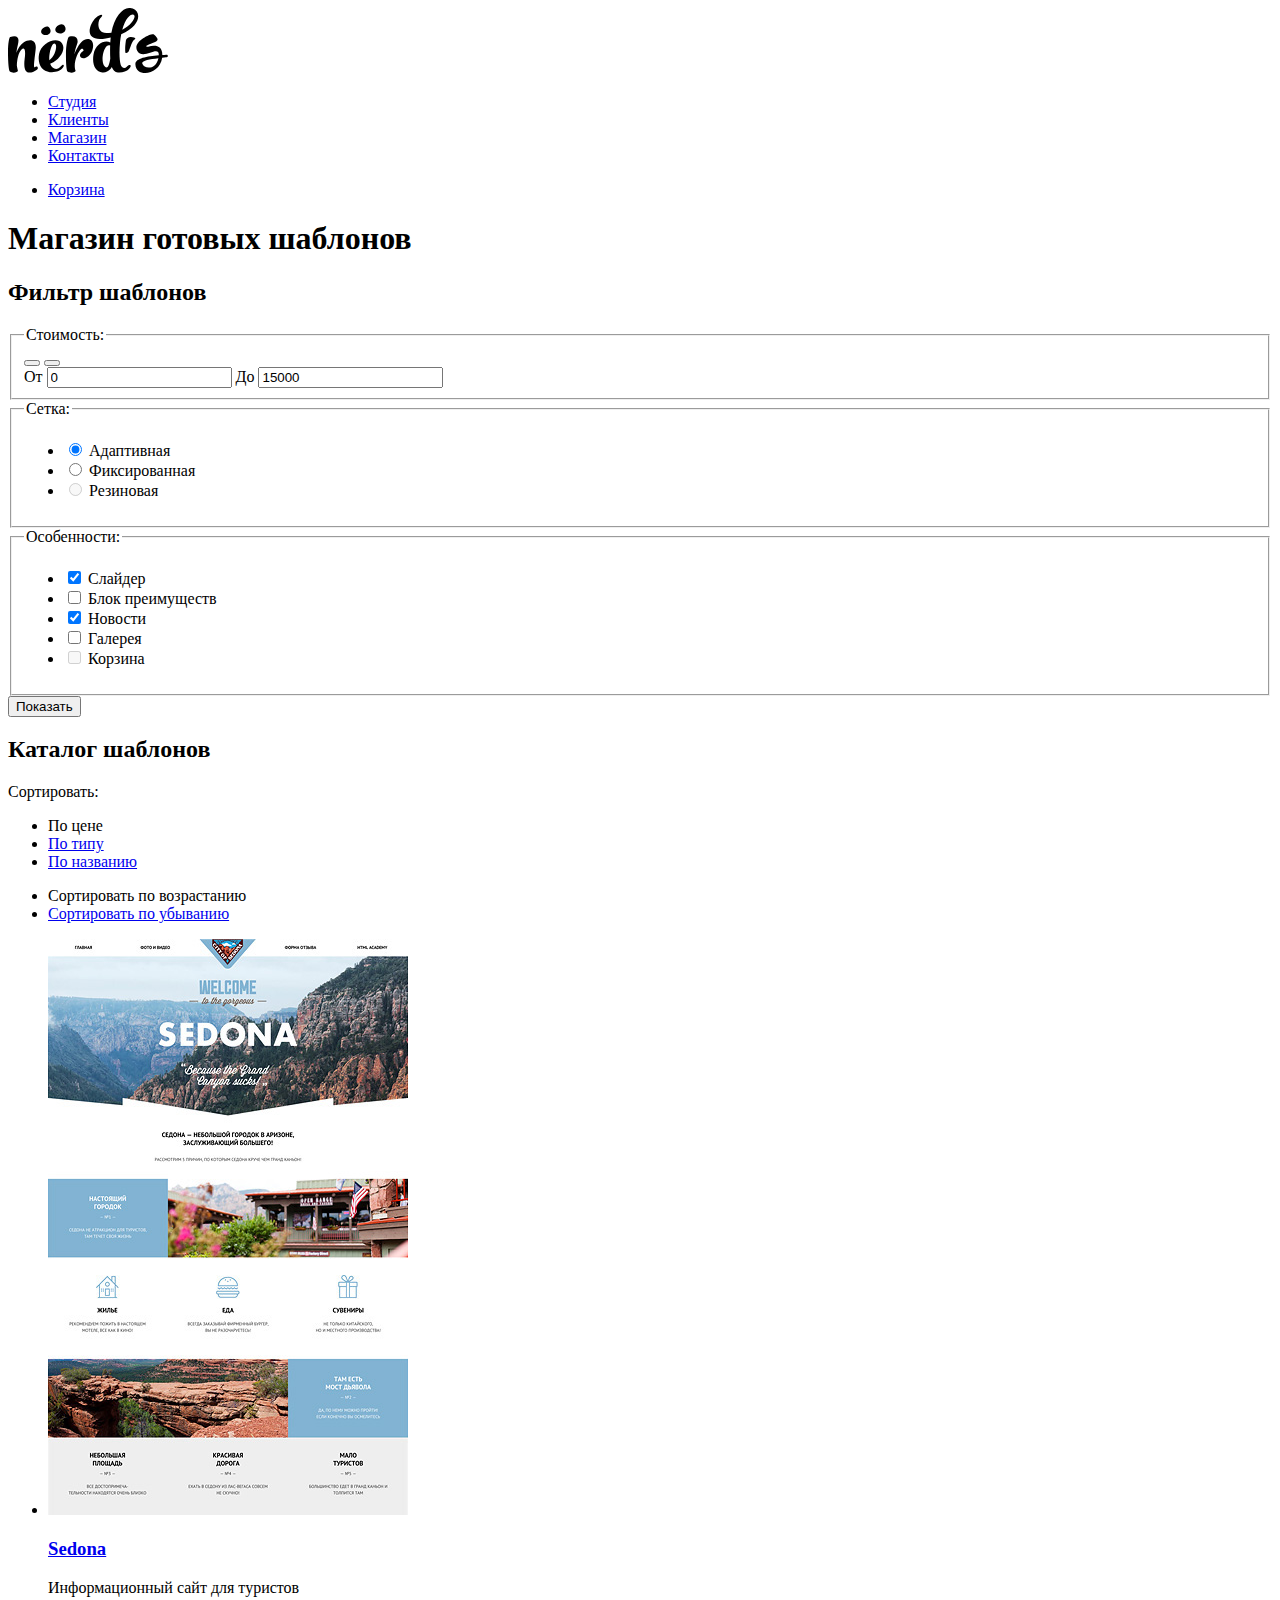
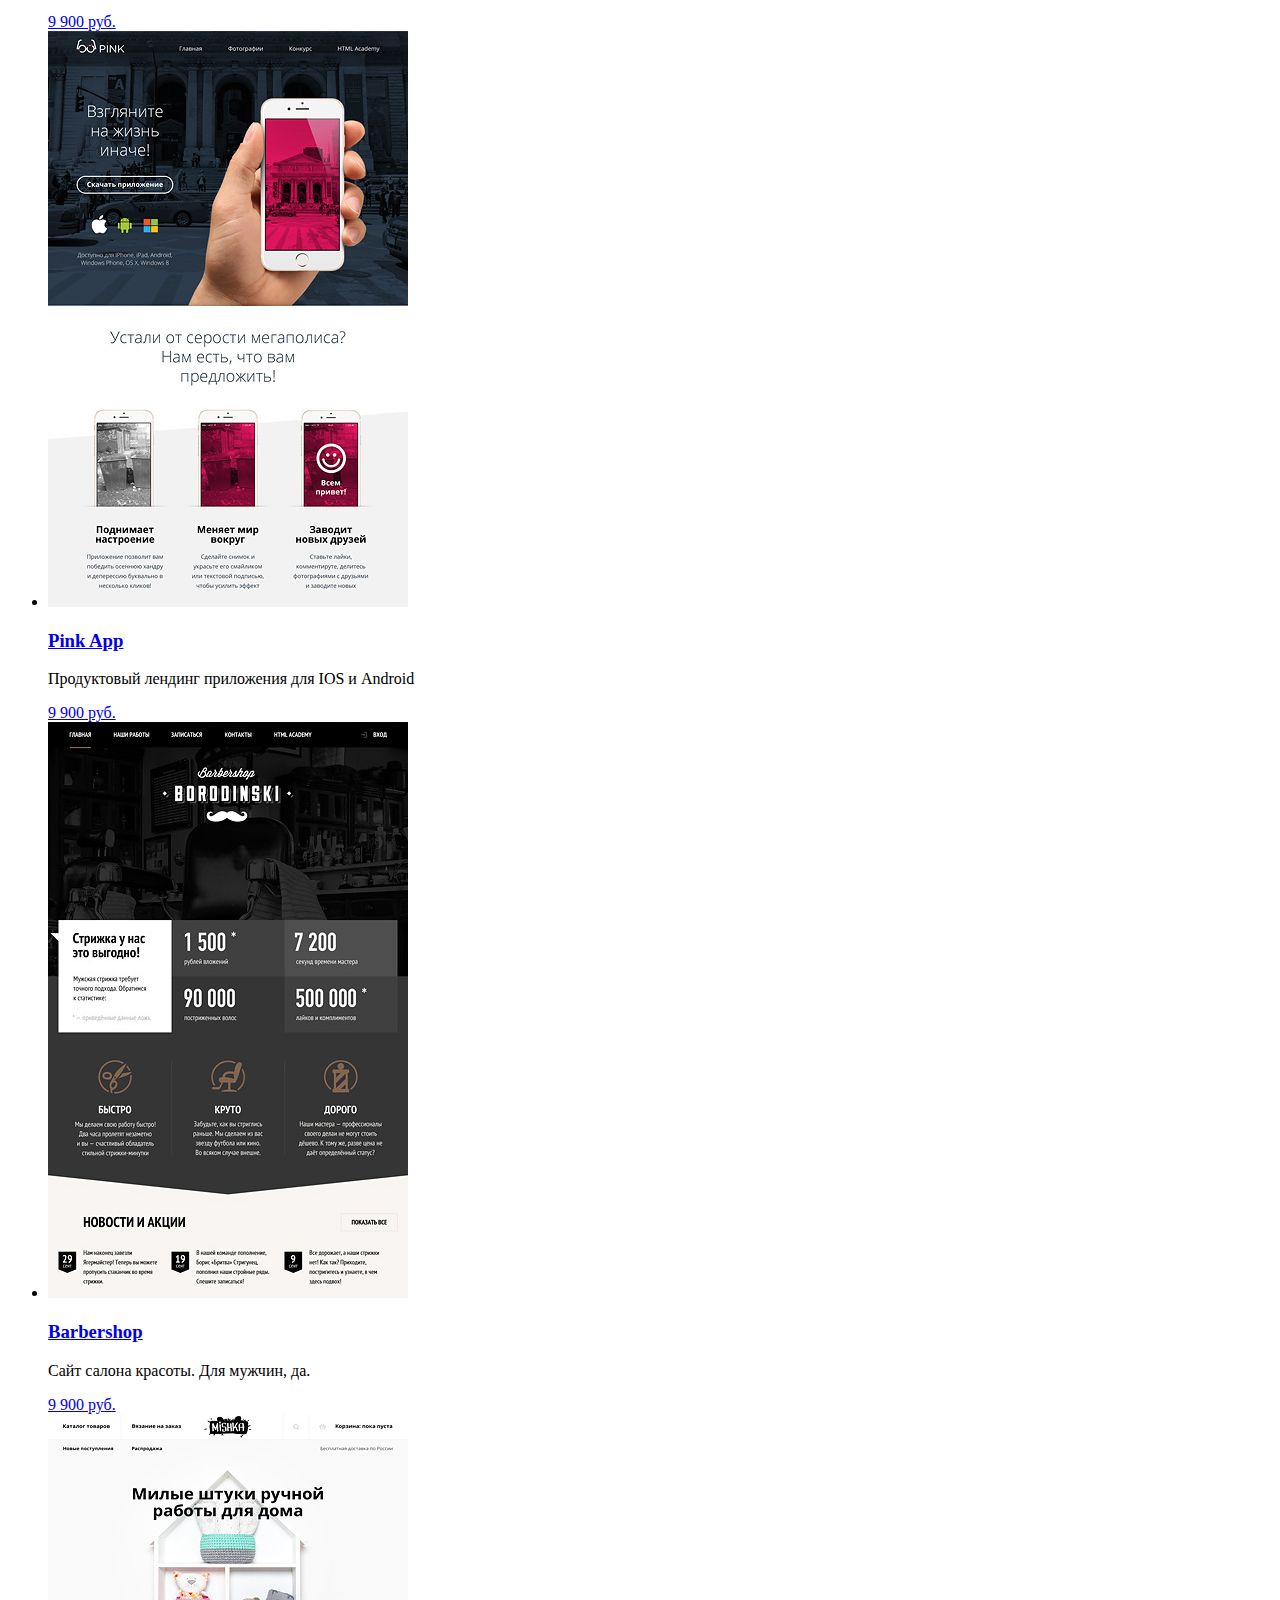
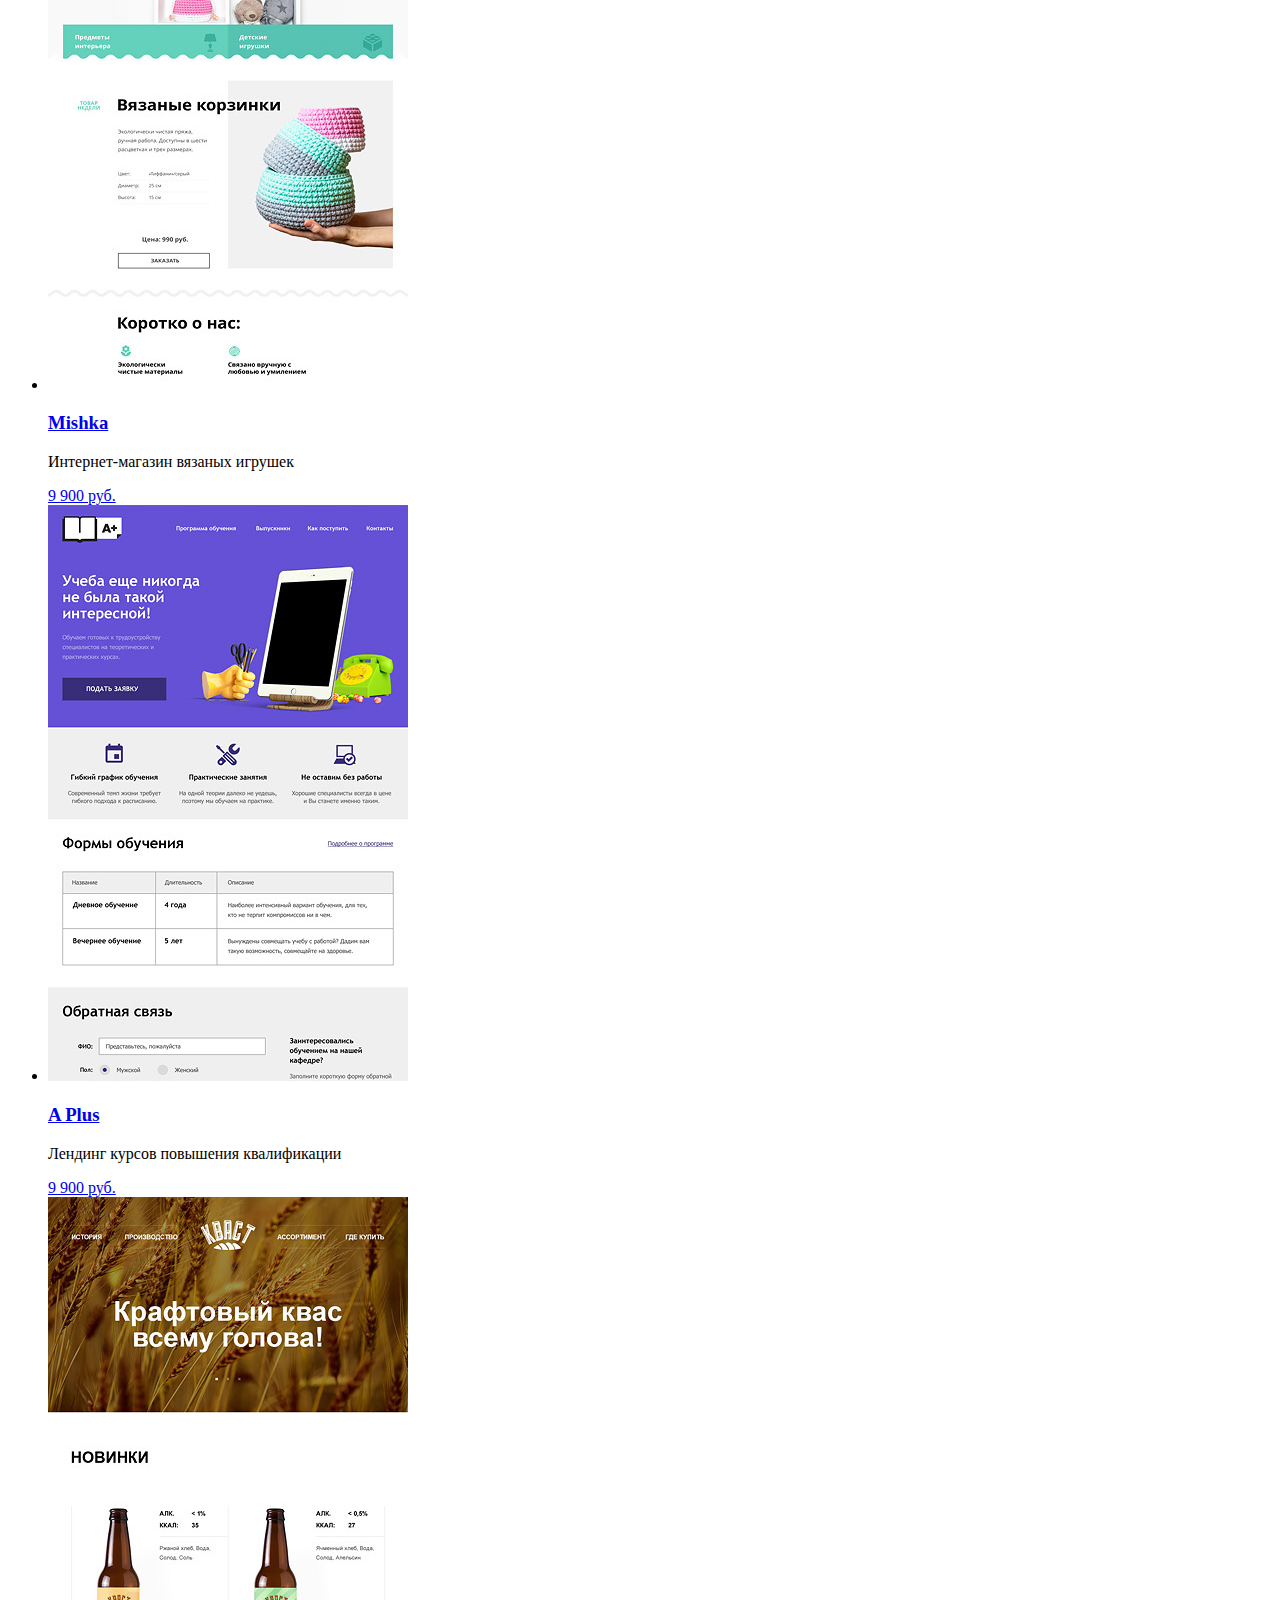
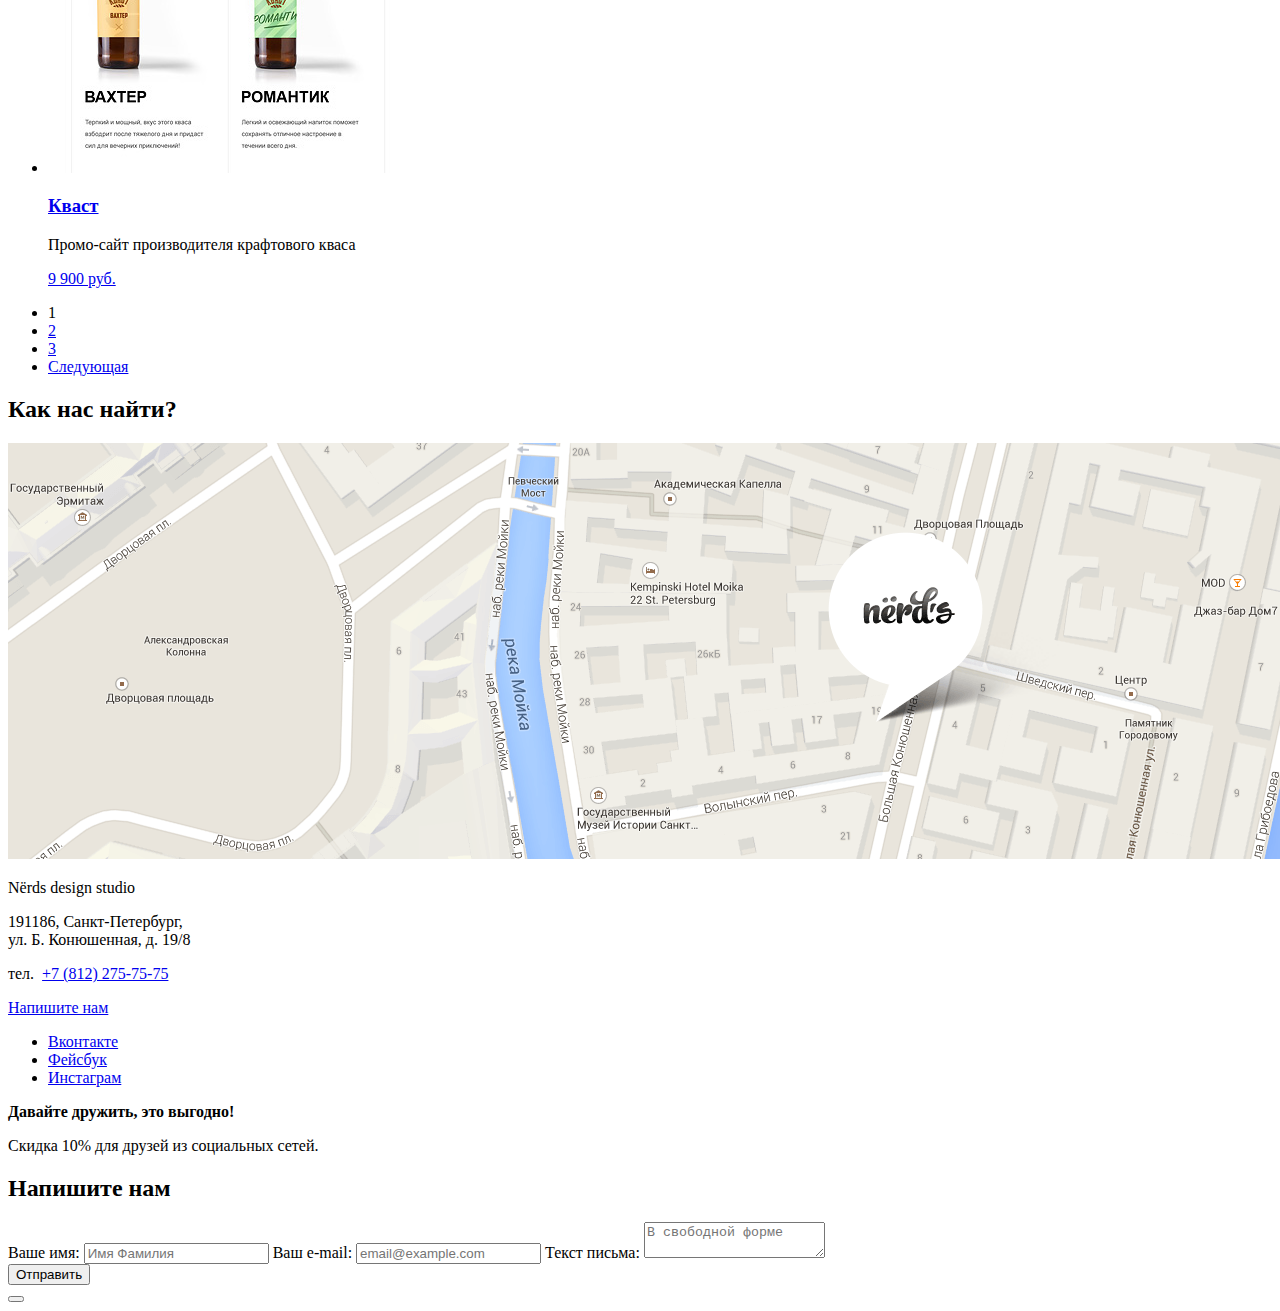
==== catalog.html @ 2a85fe47 "Готова разметка двух страниц дизайн-студии Нёрдс, главной страницы и страницы каталога" ====
<!DOCTYPE html>
<html lang="ru">
<head>
	<meta charset="UTF-8">
	<meta name="viewport" content="width=device-width, initial-scale=1.0">
	<title>Дизайн-студия «Нёрдс»: Каталог шаблонов</title>
	<link href="https://fonts.googleapis.com/css2?family=Roboto:wght@400;500;700&display=swap" rel="stylesheet">
</head>
<body>
	<header class="main-header">
		<nav class="main-navigation">
			<a class="main-header-logo" href="index.html">
				<img src="img/nerds-logo.svg" width="160" height="65" alt="Логотип дизайн-студии «Нёрдс»">
			</a>
			<ul class="site-navigation">
				<li><a href="blank.html">Студия</a></li>
				<li><a href="blank.html">Клиенты</a></li>
				<li><a class="link-current" href="catalog.html">Магазин</a></li>
				<li><a href="blank.html">Контакты</a></li>
			</ul>
			<ul class="user-navigation">
				<li><a href="blank.html">Корзина</a></li>
			</ul>
		</nav>
	</header>
    <main>
        <h1>Магазин готовых шаблонов</h1>

        <section class="filters">
            <h2 class="visually-hidden">Фильтр шаблонов</h2>
            <form class="filter-form" action="https://echo.htmlacademy.ru" method="GET">
                <fieldset>
                    <legend>Стоимость:</legend>

                    <div class="price-filter">
                        <div class="filter-range">
                            <div class="filter-range-scale">
                                <div class="filter-range-bar" style="width: 64%;"></div>
                                <button class="range-handle range-handle-min" type="button" aria-label="минимум" style="left: 0;"></button>
                                <button class="range-handle range-handle-max" type="button" aria-label="максимум" style="left: 64%;"></button>
                            </div>
                        </div>

                        <div class="price-filter-interval">
                            <label class="price-filter-label">От
                                <input class="price-filter-input" type="text" name="min-price" value="0">
                            </label>
                            <label class="price-filter-label">До
                                <input class="price-filter-input" type="text" name="max-price" value="15000">
                            </label>
                        </div>
                    </div>
                </fieldset>

                <fieldset>
                    <legend>Сетка:</legend>
                    <ul>
                        <li class="filter-option">
                            <input class="visually-hidden filter-input filter-input-radio" type="radio" name="grid" value="adaptive" id="filter-adaptive" checked>
                            <label for="filter-adaptive">Адаптивная</label>
                        </li>
                        <li class="filter-option">
                            <input class="visually-hidden filter-input filter-input-radio" type="radio" name="grid" value="fixed" id="filter-fixed">
                            <label for="filter-fixed">Фиксированная</label>
                        </li>
                        <li class="filter-option">
                            <input class="visually-hidden filter-input filter-input-radio" type="radio" name="grid" value="fluid" id="filter-fluid" disabled>
                            <label for="filter-fluid">Резиновая</label>
                        </li>
                    </ul>
                </fieldset>

                <fieldset>
                    <legend>Особенности:</legend>
                    <ul>
                        <li class="filter-option">
                            <input class="visually-hidden filter-input filter-input-checkbox" type="checkbox" name="slider" id="filter-slider" checked>
                            <label for="filter-slider">Слайдер</label>  
                        </li>
                        <li class="filter-option">
                            <input class="visually-hidden filter-input filter-input-checkbox" type="checkbox" name="block-of-advantages" id="filter-block-of-advantages">
                            <label for="filter-block-of-advantages">Блок преимуществ</label>  
                        </li>
                        <li class="filter-option">
                            <input class="visually-hidden filter-input filter-input-checkbox" type="checkbox" name="news" id="filter-news" checked>
                            <label for="filter-news">Новости</label>  
                        </li>
                        <li class="filter-option">
                            <input class="visually-hidden filter-input filter-input-checkbox" type="checkbox" name="gallery" id="filter-gallery">
                            <label for="filter-gallery">Галерея</label>  
                        </li>
                        <li class="filter-option">
                            <input class="visually-hidden filter-input filter-input-checkbox" type="checkbox" name="cart" id="filter-cart" disabled>
                            <label for="filter-cart">Корзина</label>  
                        </li>
                    </ul>
                </fieldset>

                <button class="button filter-button" type="submit">Показать</button>
            </form>
        </section>
        <section class="catalog">
            <h2 class="visually-hidden">Каталог шаблонов</h2>

            <div class="catalog-header">
                <p class="catalog-title">Сортировать:</p>
                <ul class="sort-type-list">
                    <li class="sort-type-item">
                        <a class="sort-type-link sort-type-current">По цене</a>
                    </li>
                    <li class="sort-type-item">
                        <a class="sort-type-link" href="blank.html">По типу</a>
                    </li>
                    <li class="sort-type-item">
                        <a class="sort-type-link" href="blank.html">По названию</a>
                    </li>
                </ul>

                <ul class="sort-direction">
                    <li class="sort-direction-item">
                        <a class="sort-direction-link sort-direction-current">
                            <span class="visually-hidden">Сортировать по возрастанию</span>
                        </a>
                    </li>
                    <li class="sort-direction-item">
                        <a class="sort-direction-link" href="blank.html">
                            <span class="visually-hidden">Сортировать по убыванию</span>
                        </a>
                    </li>
                </ul>
            </div>

            <ul class="catalog-list">
                <li class="catalog-item">
                    <img src="img/img-sedona.jpg" width="360" height="576" alt="Sedona">
                    <div class="catalog-item-description">
                        <h3>
                            <a href="blank.html">Sedona</a>
                        </h3>
                        <p>Информационный сайт для туристов</p>
                        <a class="button catalog-item-button" href="blank.html">9 900 руб.</a>
                    </div>
                </li>
                <li class="catalog-item">
                    <img src="img/img-pink.jpg" width="360" height="576" alt="Pink App">
                    <div class="catalog-item-description">
                        <h3>
                            <a href="blank.html">Pink App</a>
                        </h3>
                        <p>Продуктовый лендинг приложения для IOS и Android</p>
                        <a class="button catalog-item-button" href="blank.html">9 900 руб.</a>
                    </div>
                </li>
                <li class="catalog-item">
                    <img src="img/img-barbershop.jpg" width="360" height="576" alt="Barbershop">
                    <div class="catalog-item-description">
                        <h3>
                            <a href="blank.html">Barbershop</a>
                        </h3>
                        <p>Сайт салона красоты. Для мужчин, да.</p>
                        <a class="button catalog-item-button" href="blank.html">9 900 руб.</a>
                    </div>
                </li>
                <li class="catalog-item">
                    <img src="img/img-mishka.jpg" width="360" height="576" alt="Mishka">
                    <div class="catalog-item-description">
                        <h3>
                            <a href="blank.html">Mishka</a>
                        </h3>
                        <p>Интернет-магазин вязаных игрушек</p>
                        <a class="button catalog-item-button" href="blank.html">9 900 руб.</a>
                    </div>
                </li>
                <li class="catalog-item">
                    <img src="img/img-aplus.jpg" width="360" height="576" alt="A Plus">
                    <div class="catalog-item-description">
                        <h3>
                            <a href="blank.html">A Plus</a>
                        </h3>
                        <p>Лендинг курсов повышения квалификации</p>
                        <a class="button catalog-item-button" href="blank.html">9 900 руб.</a>
                    </div>
                </li>
                <li class="catalog-item">
                    <img src="img/img-kvast.jpg" width="360" height="576" alt="Кваст">
                    <div class="catalog-item-description">
                        <h3>
                            <a href="blank.html">Кваст</a>
                        </h3>
                        <p>Промо-сайт производителя крафтового кваса</p>
                        <a class="button catalog-item-button" href="blank.html">9 900 руб.</a>
                    </div>
                </li>
            </ul>

            <ul class="pagination-list">
                <li class="pagination-item pagination-item-current"><a>1</a></li>
                <li class="pagination-item"><a href="blank.html">2</a></li>
                <li class="pagination-item"><a href="blank.html">3</a></li>
                <li class="pagination-item"><a href="blank.html">Следующая</a></li>
            </ul>
        </section>
    </main>
    <footer>
		<section class="map">
			<h2 class="visually-hidden">Как нас найти?</h2>
			<img src="img/bg-map.png" width="1440" height="416" alt="191186, г. Санкт-Петербург, ул. Большая Конюшенная, д. 19/8">
		</section>
		<section class="contacts">
			<p class="contacts-title">Nёrds design studio</p>
			<p class="contacts-text">191186, Санкт-Петербург,<br>ул. Б. Конюшенная, д. 19/8</p>
			<p class="contacts-text">тел.&nbsp;
				<a class="contacts-link" href="tel:+78122757575">+7 (812) 275-75-75</a>
			</p>

			<a class="contacts-button button" href="feedback.html">Напишите нам</a>
		</section>
		<div class="content-wrapper">
			<div class="social-links">
				<ul class="social-list">
					<li><a class="social-button" href="https://vk.com">Вконтакте</a></li>
					<li><a class="social-button" href="https://www.facebook.com">Фейсбук</a></li>
					<li><a class="social-button" href="https://www.instagram.com">Инстаграм</a></li>
				</ul>
			</div>
			<div class="social-offer">
				<b>Давайте дружить, это выгодно!</b>
				<p>Скидка 10% для друзей из социальных сетей.</p>
			</div>
		</div>
	</footer>

	<section class="modal modal-form">
		<h2>Напишите нам</h2>

		<form class="form-feedback" action="https://echo.htmlacademy.ru" method="POST">
			<div class="content-wrapper">
				<label class="feedback-user-label">
					Ваше имя:
					<input class="feedback-user-input" type="text" placeholder="Имя Фамилия" required>
				</label>

				<label class="feedback-email-label">
					Ваш e-mail:
					<input class="feedback-email-input" type="email" name="email" placeholder="email@example.com" required>
				</label>

				<label class="feedback-text-label">
					Текст письма:
					<textarea class="feedback-text-input" name="feedback-text" placeholder="В свободной форме"></textarea>
				</label>
			</div>

			<button class="button feedback-button" type="submit">Отправить</button>
		</form>

		<button class="modal-close" type="button" aria-label="Закрыть"></button>

	</section>
</body>
</html>
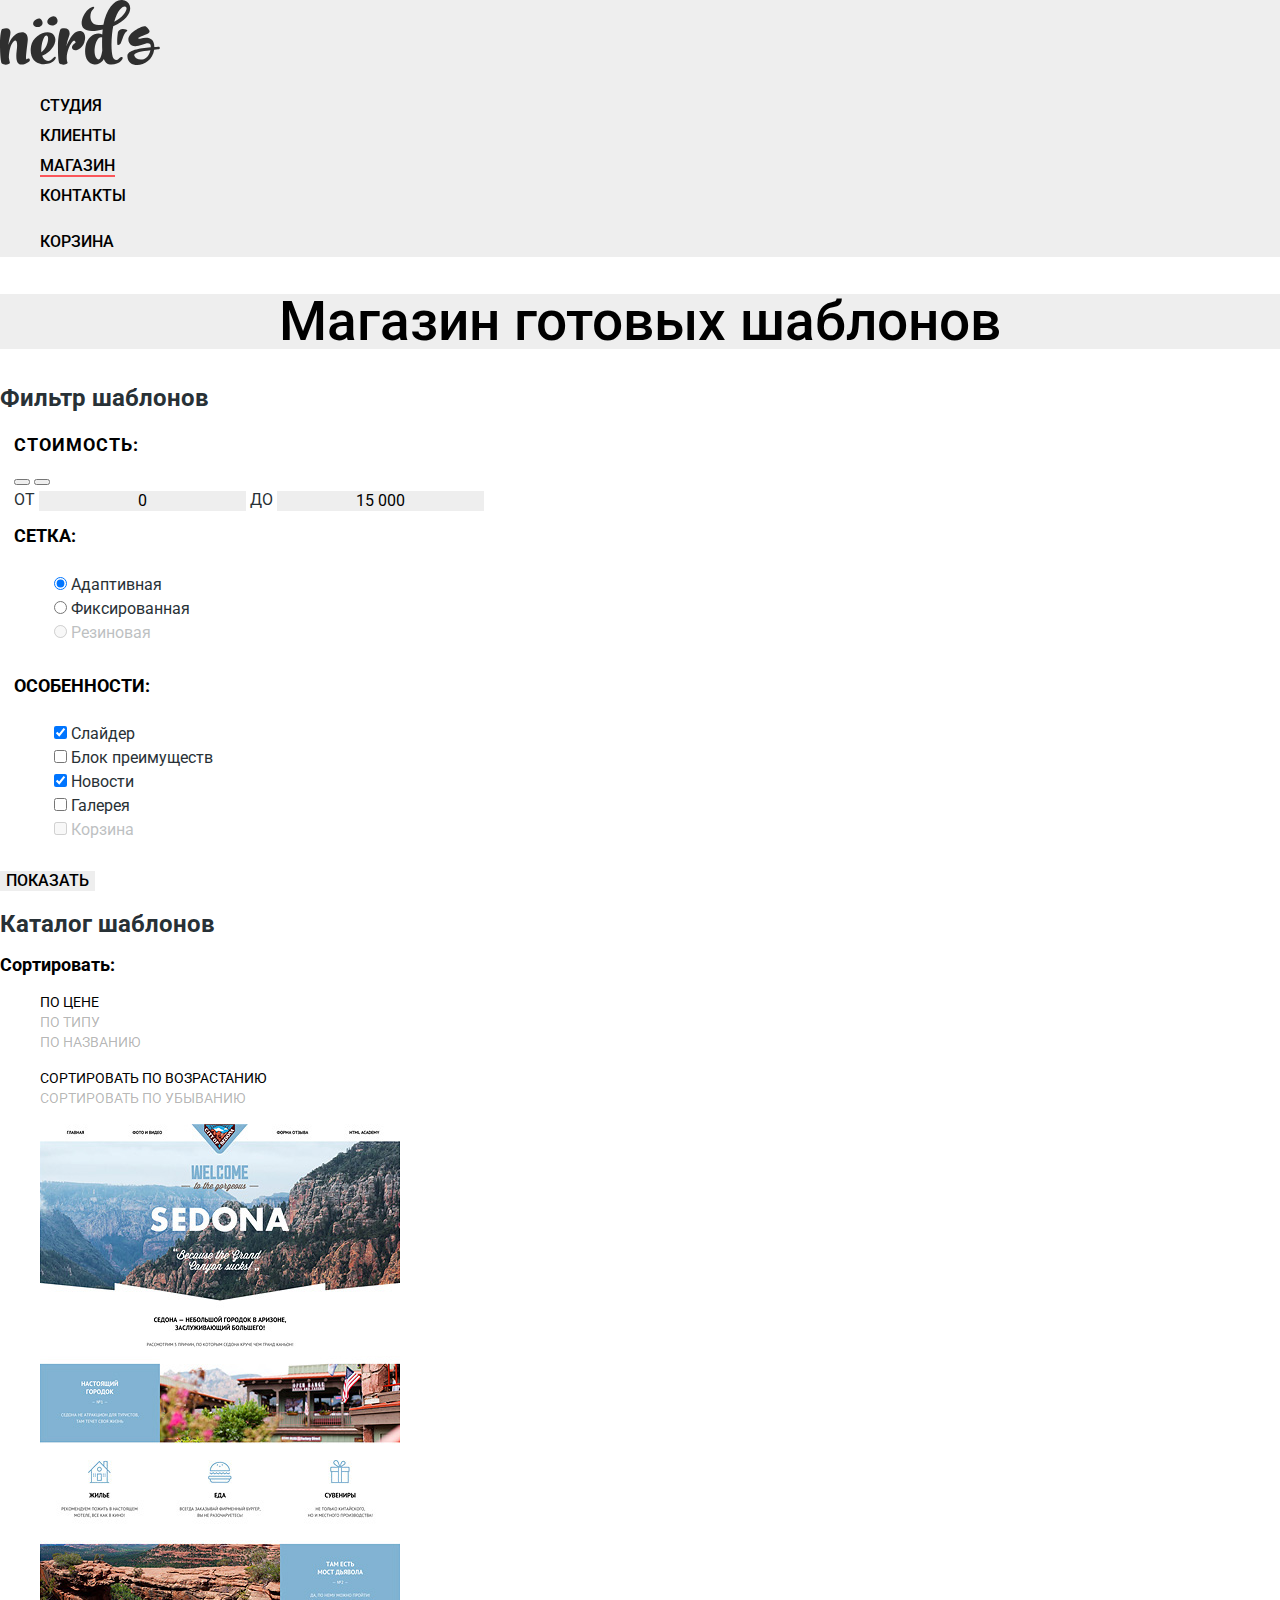
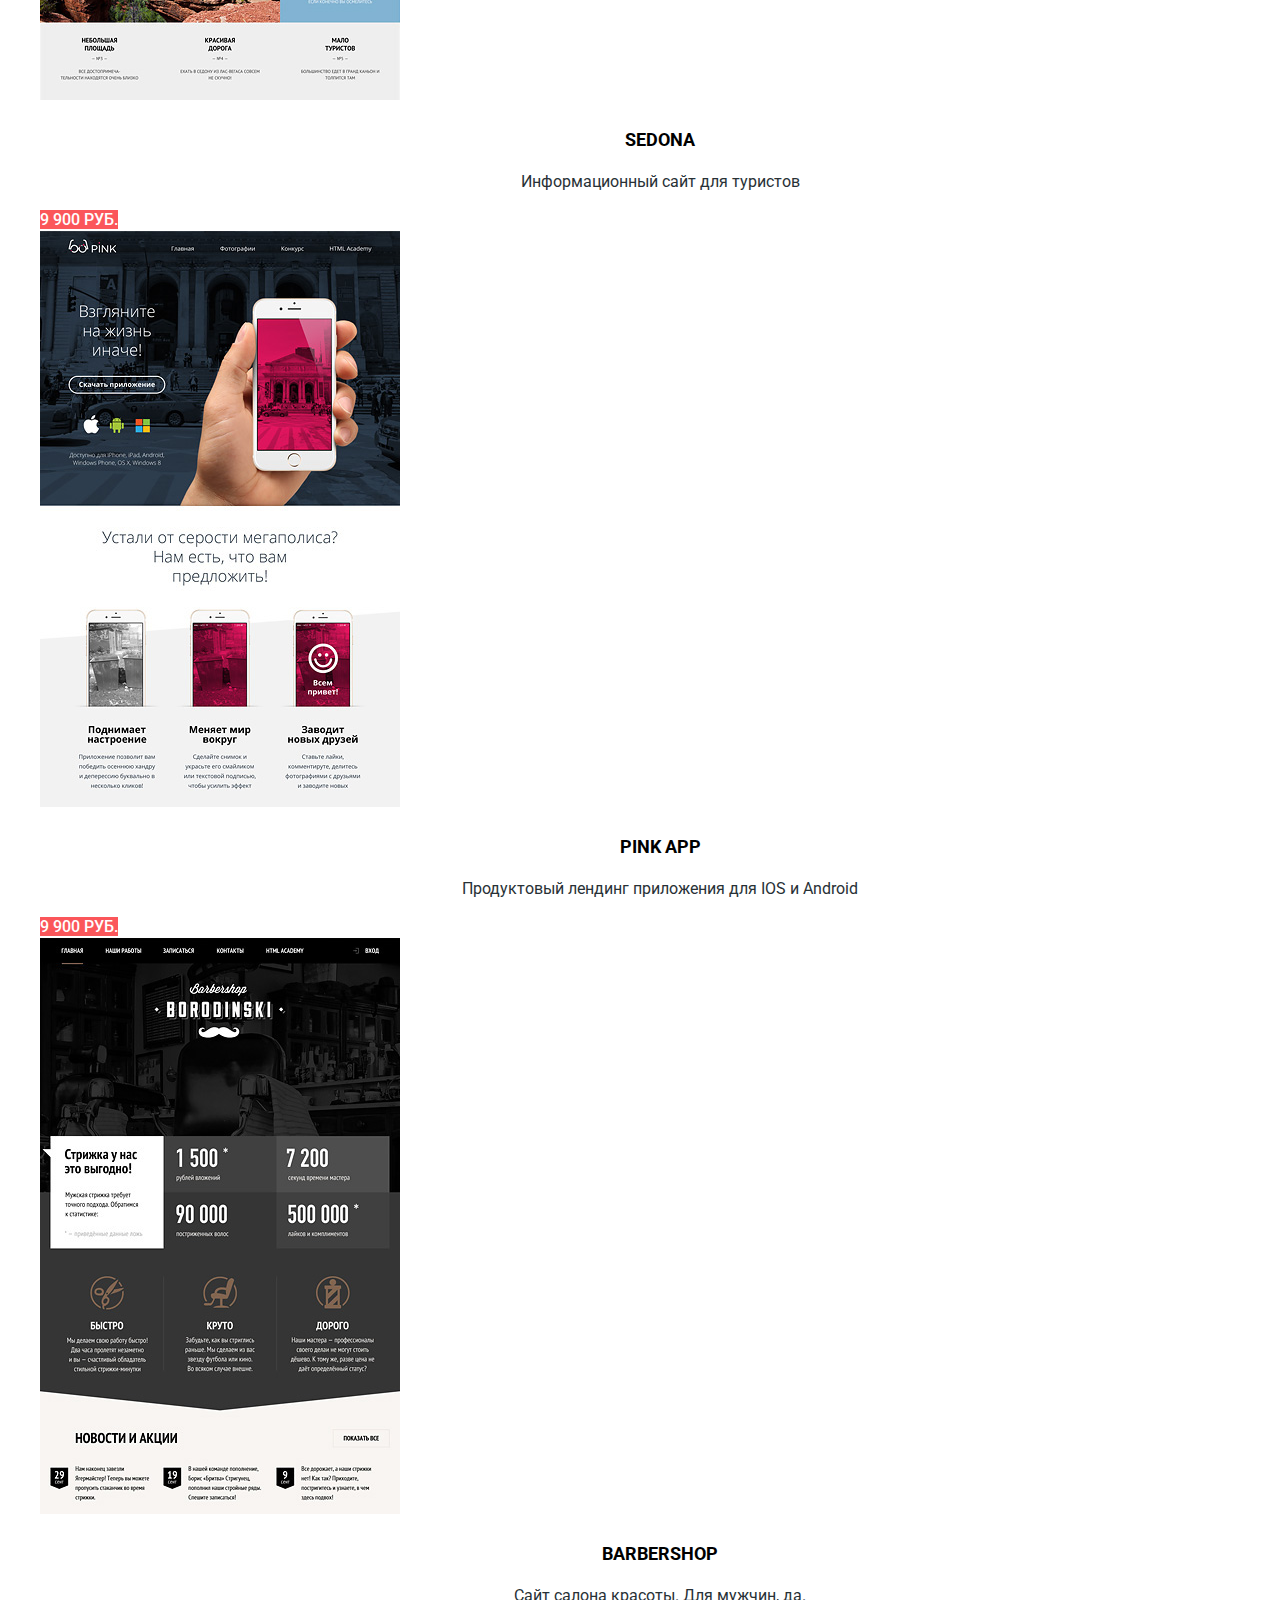
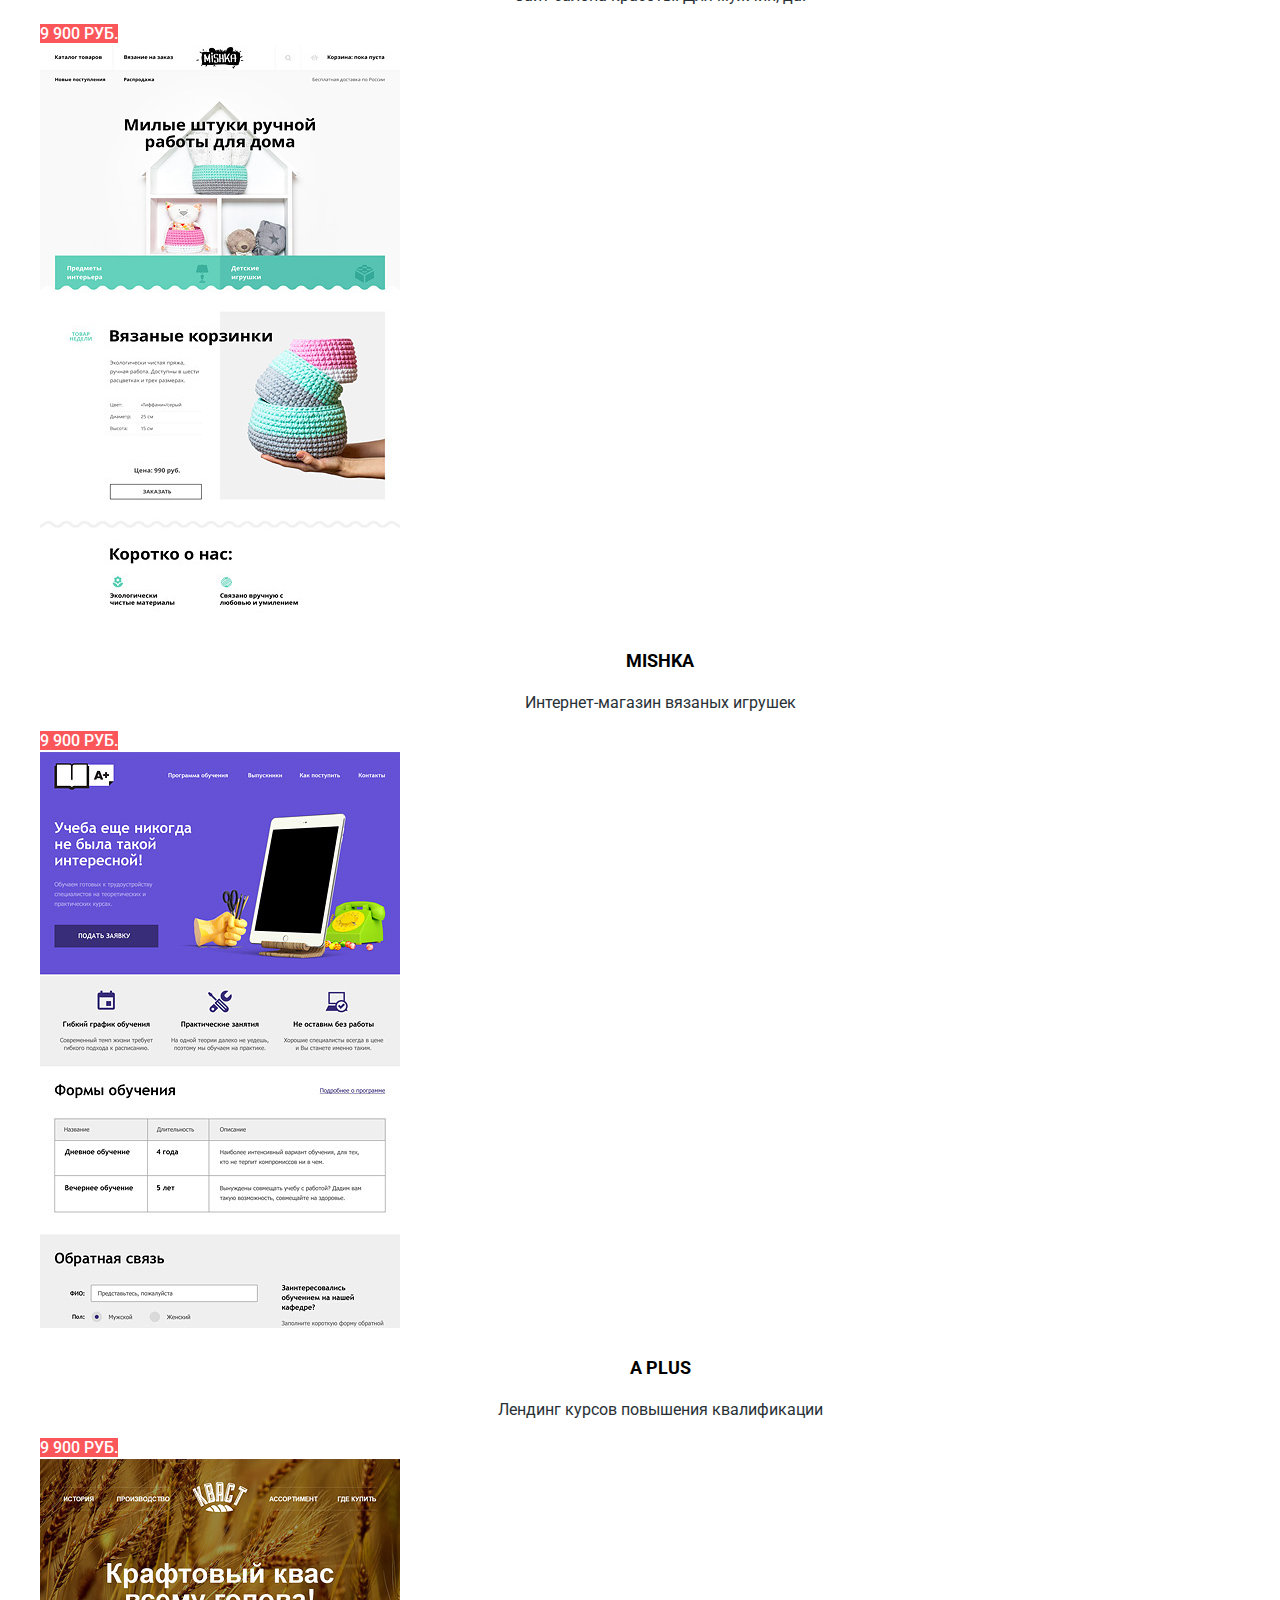
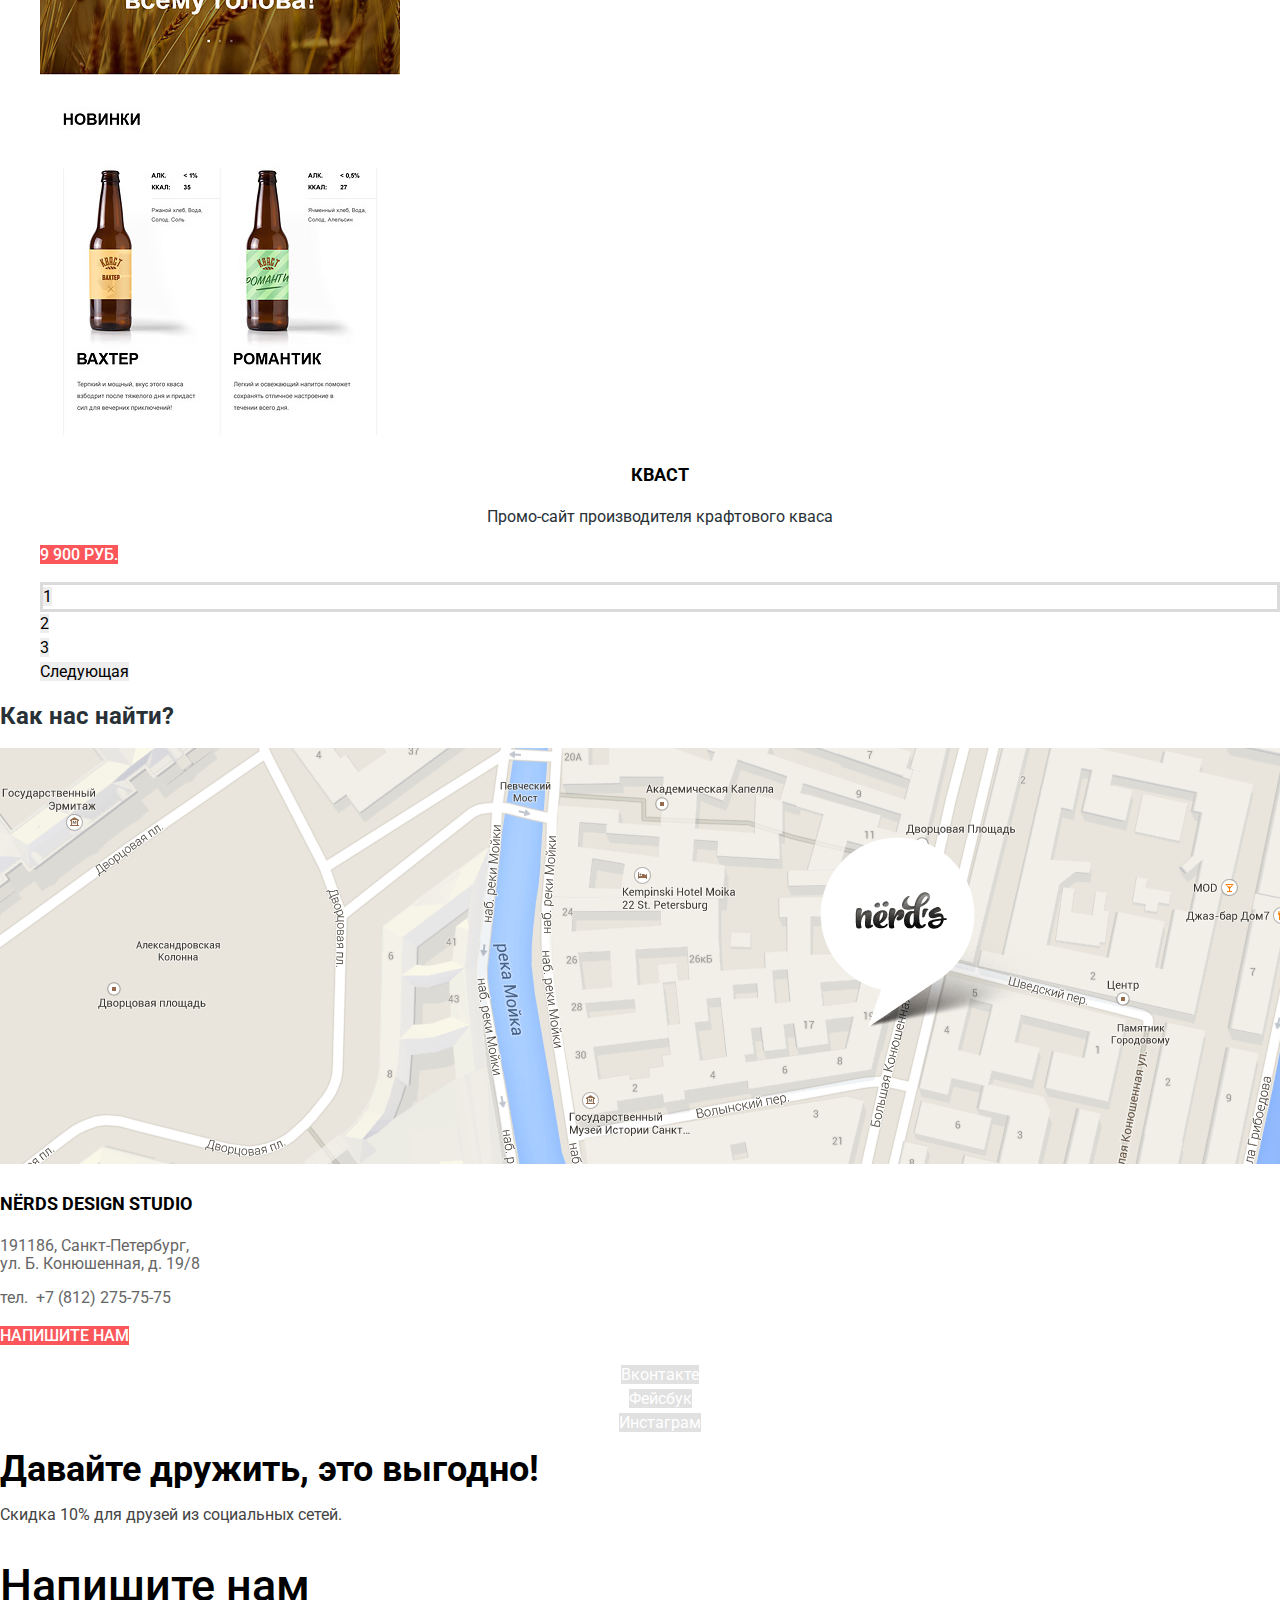
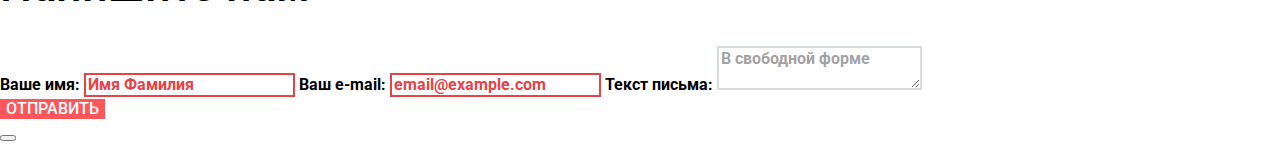
==== commit afc4ad9a: "Сделана базовая стилизация index.html и catalog.html" ====
--- a/catalog.html
+++ b/catalog.html
@@ -5,6 +5,8 @@
 	<meta name="viewport" content="width=device-width, initial-scale=1.0">
 	<title>Дизайн-студия «Нёрдс»: Каталог шаблонов</title>
 	<link href="https://fonts.googleapis.com/css2?family=Roboto:wght@400;500;700&display=swap" rel="stylesheet">
+    <link rel="stylesheet" href="normalize.css">
+    <link rel="stylesheet" href="style.css">
 </head>
 <body>
 	<header class="main-header">
@@ -24,13 +26,13 @@
 		</nav>
 	</header>
     <main>
-        <h1>Магазин готовых шаблонов</h1>
-
+        <h1 class="page-title">Магазин готовых шаблонов</h1>
+        
         <section class="filters">
             <h2 class="visually-hidden">Фильтр шаблонов</h2>
             <form class="filter-form" action="https://echo.htmlacademy.ru" method="GET">
                 <fieldset>
-                    <legend>Стоимость:</legend>
+                    <legend class="price-legend">Стоимость:</legend>
 
                     <div class="price-filter">
                         <div class="filter-range">
@@ -46,7 +48,7 @@
                                 <input class="price-filter-input" type="text" name="min-price" value="0">
                             </label>
                             <label class="price-filter-label">До
-                                <input class="price-filter-input" type="text" name="max-price" value="15000">
+                                <input class="price-filter-input" type="text" name="max-price" value="15 000">
                             </label>
                         </div>
                     </div>
@@ -116,7 +118,7 @@
                     </li>
                 </ul>
 
-                <ul class="sort-direction">
+                <ul class="sort-direction-list">
                     <li class="sort-direction-item">
                         <a class="sort-direction-link sort-direction-current">
                             <span class="visually-hidden">Сортировать по возрастанию</span>
@@ -135,7 +137,7 @@
                     <img src="img/img-sedona.jpg" width="360" height="576" alt="Sedona">
                     <div class="catalog-item-description">
                         <h3>
-                            <a href="blank.html">Sedona</a>
+                            <a class="catalog-item-title" href="blank.html">Sedona</a>
                         </h3>
                         <p>Информационный сайт для туристов</p>
                         <a class="button catalog-item-button" href="blank.html">9 900 руб.</a>
@@ -145,7 +147,7 @@
                     <img src="img/img-pink.jpg" width="360" height="576" alt="Pink App">
                     <div class="catalog-item-description">
                         <h3>
-                            <a href="blank.html">Pink App</a>
+                            <a class="catalog-item-title" href="blank.html">Pink App</a>
                         </h3>
                         <p>Продуктовый лендинг приложения для IOS и Android</p>
                         <a class="button catalog-item-button" href="blank.html">9 900 руб.</a>
@@ -155,7 +157,7 @@
                     <img src="img/img-barbershop.jpg" width="360" height="576" alt="Barbershop">
                     <div class="catalog-item-description">
                         <h3>
-                            <a href="blank.html">Barbershop</a>
+                            <a class="catalog-item-title" href="blank.html">Barbershop</a>
                         </h3>
                         <p>Сайт салона красоты. Для мужчин, да.</p>
                         <a class="button catalog-item-button" href="blank.html">9 900 руб.</a>
@@ -165,7 +167,7 @@
                     <img src="img/img-mishka.jpg" width="360" height="576" alt="Mishka">
                     <div class="catalog-item-description">
                         <h3>
-                            <a href="blank.html">Mishka</a>
+                            <a class="catalog-item-title" href="blank.html">Mishka</a>
                         </h3>
                         <p>Интернет-магазин вязаных игрушек</p>
                         <a class="button catalog-item-button" href="blank.html">9 900 руб.</a>
@@ -175,7 +177,7 @@
                     <img src="img/img-aplus.jpg" width="360" height="576" alt="A Plus">
                     <div class="catalog-item-description">
                         <h3>
-                            <a href="blank.html">A Plus</a>
+                            <a class="catalog-item-title" href="blank.html">A Plus</a>
                         </h3>
                         <p>Лендинг курсов повышения квалификации</p>
                         <a class="button catalog-item-button" href="blank.html">9 900 руб.</a>
@@ -185,7 +187,7 @@
                     <img src="img/img-kvast.jpg" width="360" height="576" alt="Кваст">
                     <div class="catalog-item-description">
                         <h3>
-                            <a href="blank.html">Кваст</a>
+                            <a class="catalog-item-title" href="blank.html">Кваст</a>
                         </h3>
                         <p>Промо-сайт производителя крафтового кваса</p>
                         <a class="button catalog-item-button" href="blank.html">9 900 руб.</a>
--- a/style.css
+++ b/style.css
@@ -0,0 +1,447 @@
+body {
+    margin: 0;
+    padding: 0;
+
+    font-family: "Roboto", Arial, sans-serif;
+    font-size: 16px;
+    line-height: 24px;
+    color: #283136;
+    font-weight: 400;
+
+    background-color: #ffffff;
+}
+
+a {
+    text-decoration: none;
+}
+
+.main-header-logo:hover,
+.main-header-logo:focus {
+    opacity: 0.8;
+}
+
+.main-header-logo:active {
+    opacity: 0.3;
+}
+
+.main-navigation {
+    line-height: 30px;
+    font-weight: 500;
+    color: #000000;
+    text-transform: uppercase;
+
+    background-color: #eeeeee;
+}
+
+.site-navigation,
+.user-navigation {
+    list-style: none;
+}
+
+.site-navigation a,
+.user-navigation a {
+    color: #000000;
+}
+
+.site-navigation a:hover,
+.site-navigation a:focus,
+.user-navigation a:hover,
+.user-navigation a:focus {
+    color: #fb565a;
+}
+
+.site-navigation a:active,
+.user-navigation a:active {
+    color: #000000;
+    opacity: 0.3;
+}
+
+.slider {
+    background-color: #eeeeee;
+}
+
+.slider-list {
+    list-style: none;
+}
+
+.slide-title {
+    font-size: 55px;
+    line-height: 55px;
+    font-weight: 500;
+    color: #000000;
+}
+
+.button {
+    font: inherit;
+    
+    line-height: 18px;
+    font-weight: 500;
+    color: #ffffff;
+    text-transform: uppercase;
+    text-align: center;
+    vertical-align: middle;
+
+    background-color: #fb565a;
+    border: none;
+}
+
+.button:hover,
+.button:focus {
+    background-color: #e74246
+}
+
+.button:active {
+    color: rgba(255, 255, 255, 0.3);
+
+    background-color: #d7373b;
+}
+
+.button-green {
+    background-color: #00ca74;
+}
+
+.button-green:hover,
+.button-green:focus {
+    background-color: #00bc6c;
+}
+
+.button-green:active {
+    background-color: #00aa62;
+}
+
+.button-yellow {
+    background-color: #efc84a;
+}
+
+.button-yellow:hover,
+.button-yellow:focus {
+    background-color: #eab534;
+}
+
+.button-yellow:active {
+    background-color: #e5a722;
+}
+
+.services-list {
+    list-style: none;
+}
+
+.service-item h3 {
+    font-weight: 24px;
+    line-height: 30px;
+    font-weight: 700;
+    color: #000000;
+    text-transform: uppercase;
+}
+
+.about b {
+    font-size: 45px;
+    line-height: 45px;
+    font-weight: 500;
+    color: #000000;
+}
+
+.about-list-title {
+    color: #000000;
+    font-weight: 700;
+}
+
+.about-item {
+    list-style-type: none;
+}
+
+.company-statistics b {
+    font-weight: 700;
+    text-transform: uppercase;
+    color: #000000;
+}
+
+.indicators-list dd {
+    font-size: 45px;
+    line-height: 45px;
+    font-weight: 700;
+    color: #000000;
+}
+
+.indicators-list sup {
+    font-weight: 500;
+}
+
+.indicators-list dt {
+    line-height: 18px;
+}
+
+.companies-list {
+    list-style: none;
+}
+
+.company-link {
+    opacity: 0.2;
+}
+
+.company-link:hover,
+.company-link:focus {
+    opacity: 1;
+}
+
+.company-link:active {
+    opacity: 0.1;
+}
+
+.contacts-title {
+    font-size: 18px;
+    line-height: 30px;
+    font-weight: bold;
+    color: #000000;
+    text-transform: uppercase;
+}
+
+.contacts-text {
+    line-height: 18px;
+    color: #666666;
+}
+
+.contacts-link {
+    color: #666666;
+}
+
+.social-links {
+    text-align: center;
+}
+
+.social-list {
+    list-style: none;
+}
+
+.social-button {
+    color: #ffffff;
+    background-color: #e1e1e1;
+}
+
+.social-offer b{
+    font-size: 36px;
+    line-height: 36px;
+    color: #000000;
+    font-weight: bold;
+}
+
+.social-offer p {
+    color: #444444;
+    line-height: 22px;
+}
+
+.modal-form h2 {
+    font-size: 45px;
+    line-height: 45px;
+    font-weight: 500;
+    color: #000000;
+}
+
+.form-feedback input,
+.form-feedback textarea {
+    font: inherit;
+    
+    color: rgba(68, 68, 68, 0.5);
+    background-color: transparent;
+    border: 2px solid #d7dcde;
+}
+
+.form-feedback input::placeholder,
+.form-feedback textarea::placeholder {
+    color: rgba(68, 68, 68, 0.5);
+}
+
+.form-feedback input:hover,
+.form-feedback textarea:hover {
+    border-color: #b4b9bb;
+}
+
+.form-feedback input:focus,
+.form-feedback textarea:focus {
+    color: #444444;
+    border-color: #000000;
+}
+
+.form-feedback input:focus::placeholder,
+.form-feedback textarea:focus::placeholder {
+    color: #444444;
+}
+
+.form-feedback input:invalid,
+.form-feedback textarea:invalid {
+    border-color: #e74246;
+    color: #e74246;
+}
+
+.form-feedback input:invalid::placeholder,
+.form-feedback textarea:invalid::placeholder {
+    color: #e74246;
+}
+
+.form-feedback label {
+    line-height: 18px;
+    font-weight: bold;
+    color: #000000;
+}
+
+.site-navigation .link-current {
+    border-bottom: 2px solid #fb565a;
+}
+
+/* Стили для страницы каталога */
+
+.page-title {
+    font-size: 55px;
+    line-height: 55px;
+    font-weight: 500;
+    color: #000000;
+
+    text-align: center;
+    background-color: #eeeeee;
+}
+
+.filters fieldset {
+    border: none;
+}
+
+.filters legend {
+    font-size: 18px;
+    line-height: 30px;
+    font-weight: 700;
+    color: #000000;
+    text-transform: uppercase;
+}
+
+.filters .price-legend {
+    letter-spacing: 1px;
+}
+
+.price-filter-interval {
+    line-height: 22px;
+    text-transform: uppercase;
+}
+
+.price-filter-input {
+    text-align: center;
+    vertical-align: middle;
+
+    border: none;
+    background-color: #eeeeee;
+}
+
+.filters ul {
+    list-style: none;
+}
+
+.filter-input:hover + label,
+.filter-input:focus + label {
+    color: #000000;
+}
+
+.filter-input:disabled + label {
+    color: #283136;
+
+    opacity: 0.3;
+}
+
+.filter-button {
+    color: #000000;
+    background-color: #eeeeee;
+}
+
+.filter-button:hover,
+.filter-button:focus {
+    background-color: #dfdfdf;
+}
+
+.filter-button:active {
+    color: rgba(0, 0, 0, 0.3);
+
+    background-color: #d5d5d5;
+}
+
+.catalog-title {
+    font-size: 18px;
+    line-height: 18px;
+    font-weight: 700;
+    color: #000000;
+}
+
+.sort-type-list,
+.sort-direction-list {
+    list-style: none;
+    line-height: 20px;
+}
+
+.sort-type-link,
+.sort-direction-link {
+    font-size: 14px;
+    line-height: 18px;
+    text-transform: uppercase;
+    color: rgba(0, 0, 0, 0.3);
+}
+
+.sort-type-link:hover,
+.sort-type-link:focus,
+.sort-direction-link:hover,
+.sort-direction-link:focus {
+    color: rgba(0, 0, 0, 0.6);
+}
+
+.sort-type-link:active,
+.sort-direction-link:active,
+.sort-type-current,
+.sort-direction-current{
+    color: #000000;
+}
+
+.catalog-list {
+    list-style: none;
+}
+
+.catalog-item-description h3 {
+    font-size: 18px;
+    line-height: 30px;
+    font-weight: 700;
+    text-transform: uppercase;
+    text-align: center;
+}
+
+.catalog-item-title {
+    color: #000000;
+}
+
+.catalog-item-description p {
+    line-height: 18px;
+    text-align: center;
+}
+
+.catalog-item-button,
+.catalog-item-button:active {
+    color: #ffffff;
+}
+
+.pagination-list {
+    list-style: none;
+}
+
+.pagination-item a {
+    line-height: 18px;
+    color: #000000;
+    
+    background-color: #eeeeee;
+}
+
+.pagination-item a:hover,
+.pagination-item a:focus {
+    background-color: #dfdfdf;
+}
+
+.pagination-item a:active {
+    background-color: #d5d5d5;
+}
+
+.pagination-item-current {
+    background-color: transparent;
+    border: 3px solid #dbdbdb;
+}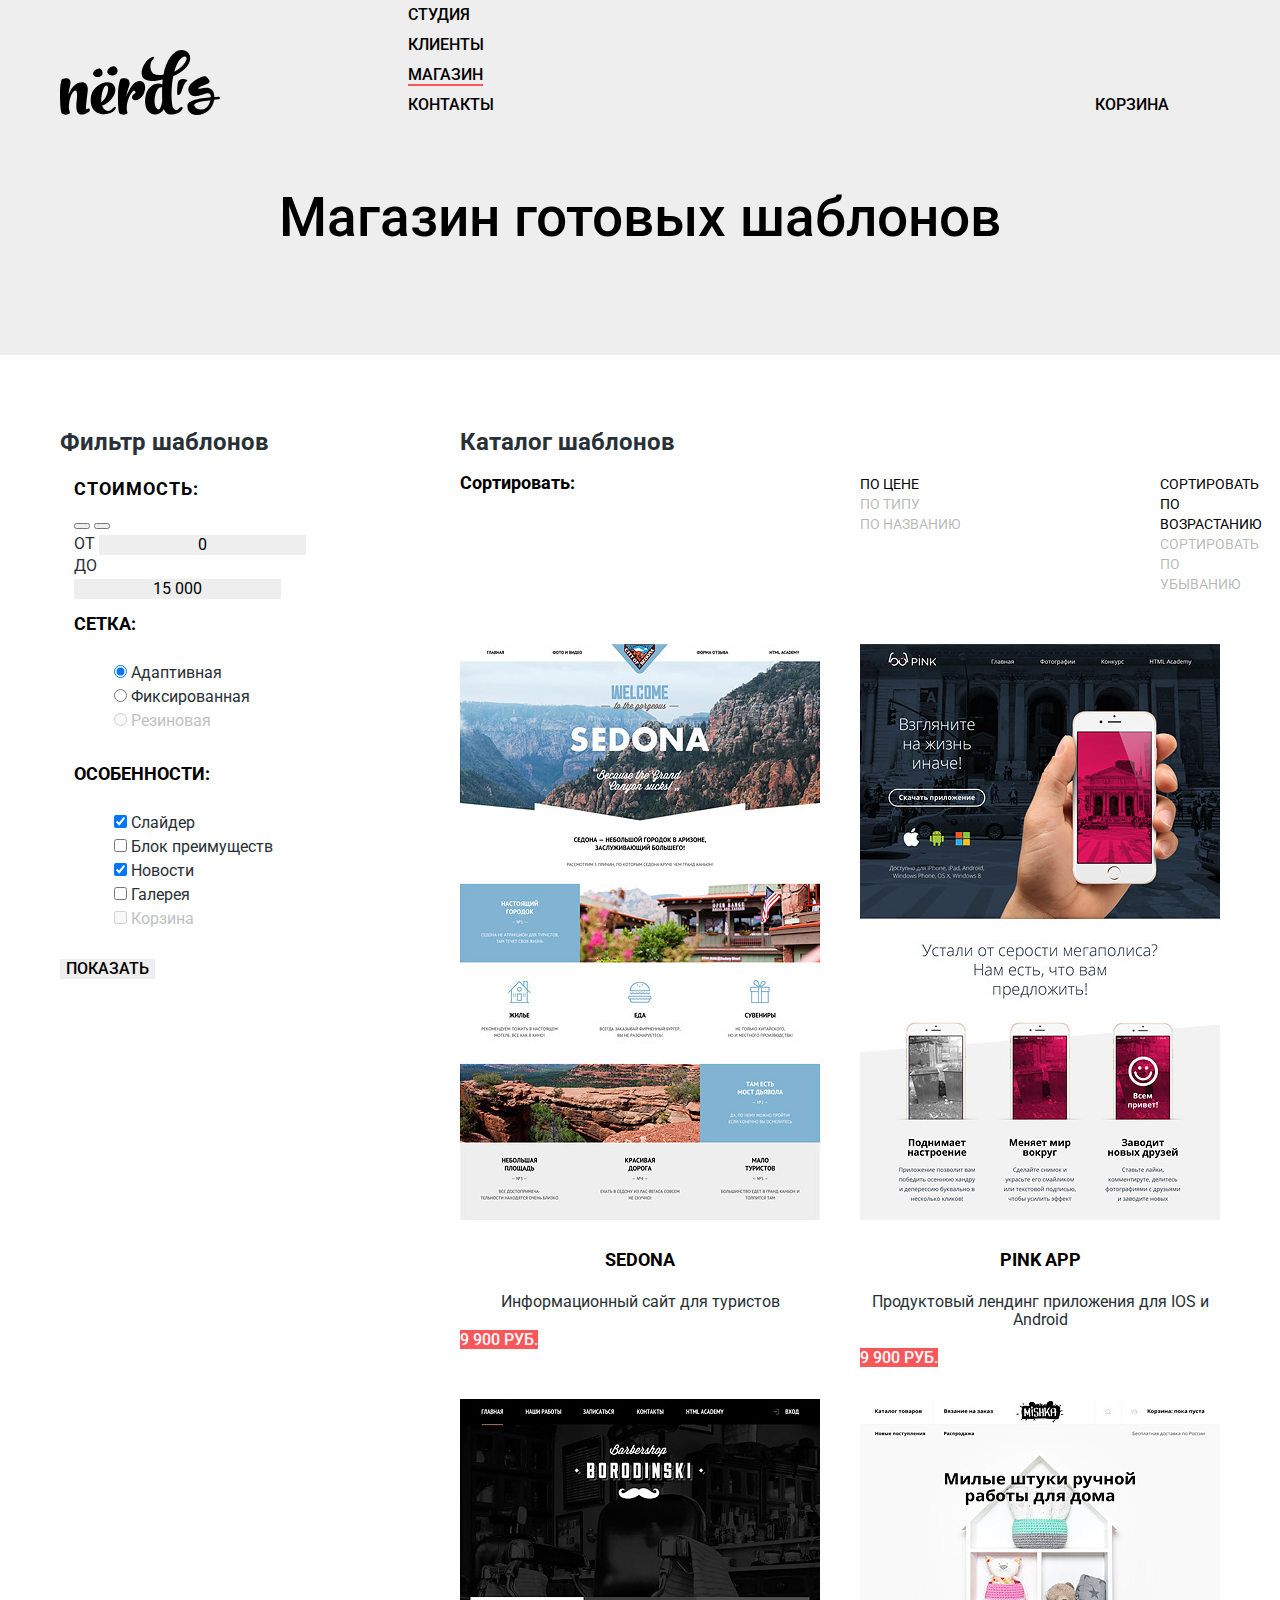
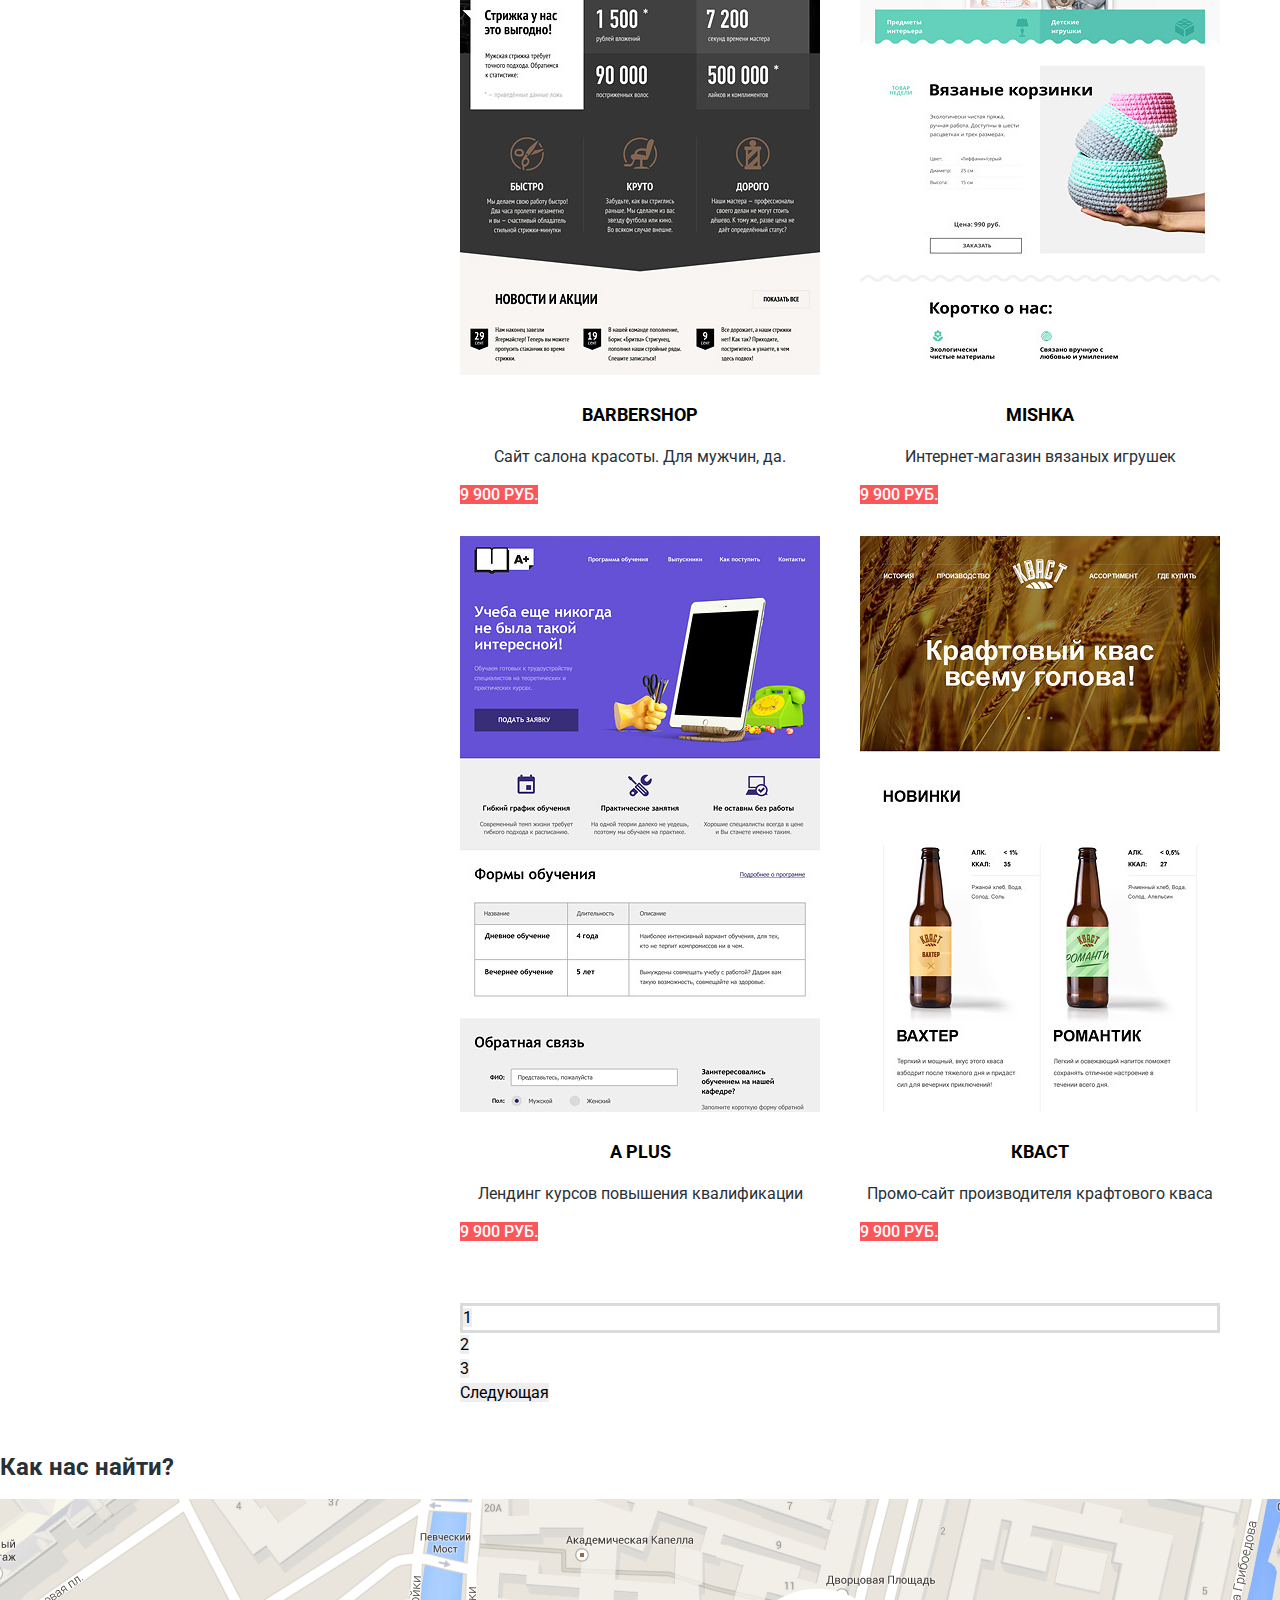
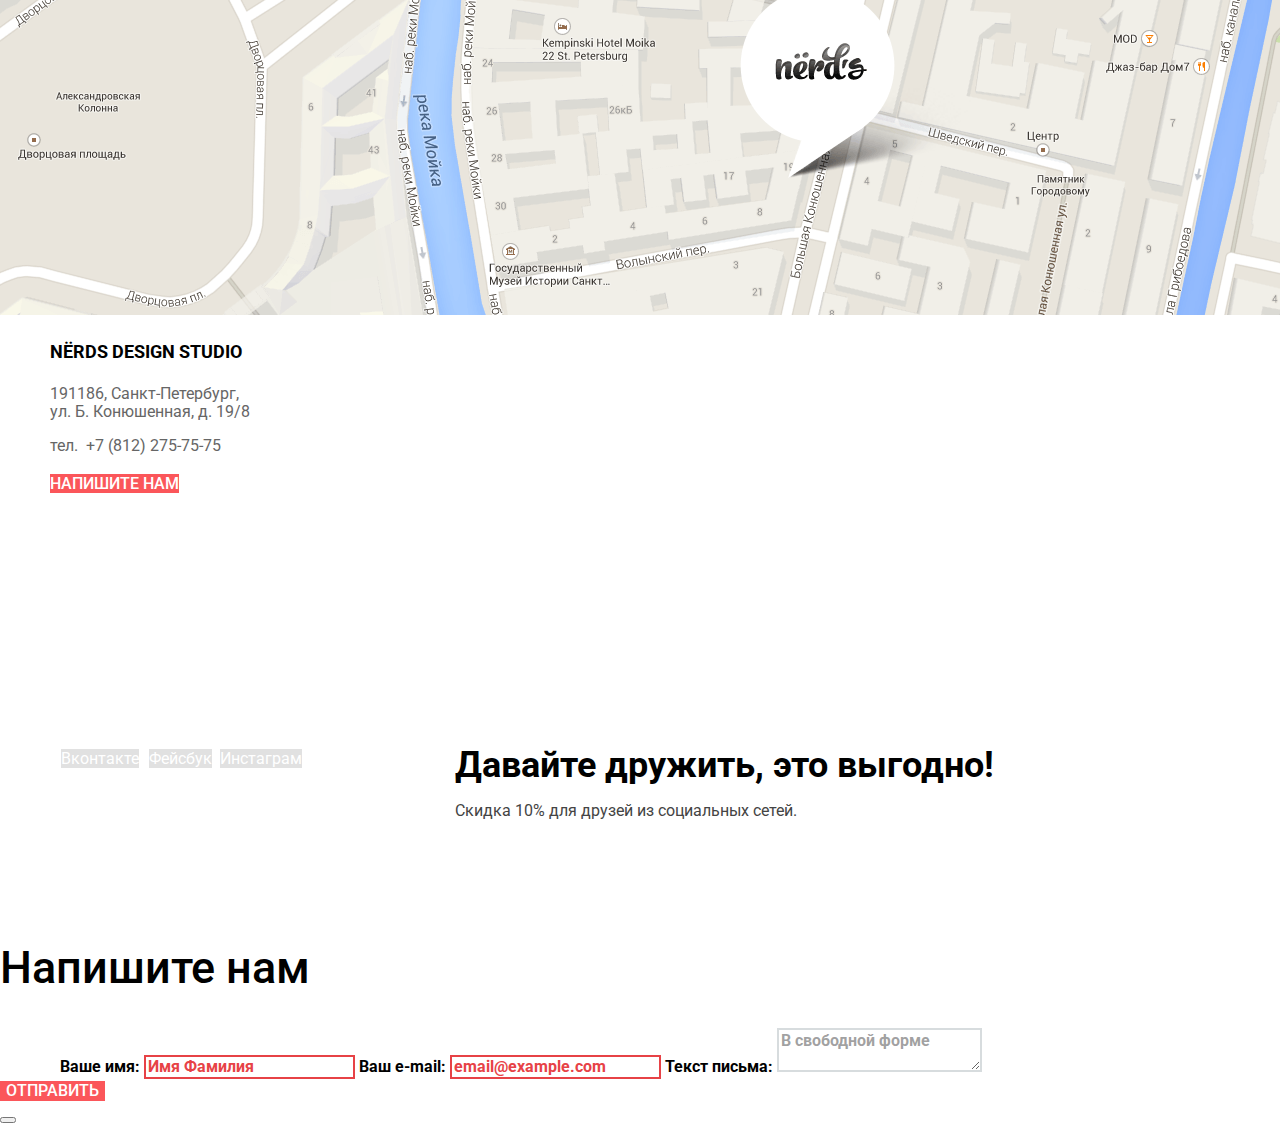
==== commit 559646e4: "Построена сетка на главной странице сайта и на странице каталога" ====
--- a/catalog.html
+++ b/catalog.html
@@ -10,254 +10,263 @@
 </head>
 <body>
 	<header class="main-header">
-		<nav class="main-navigation">
-			<a class="main-header-logo" href="index.html">
-				<img src="img/nerds-logo.svg" width="160" height="65" alt="Логотип дизайн-студии «Нёрдс»">
-			</a>
-			<ul class="site-navigation">
-				<li><a href="blank.html">Студия</a></li>
-				<li><a href="blank.html">Клиенты</a></li>
-				<li><a class="link-current" href="catalog.html">Магазин</a></li>
-				<li><a href="blank.html">Контакты</a></li>
-			</ul>
-			<ul class="user-navigation">
-				<li><a href="blank.html">Корзина</a></li>
-			</ul>
-		</nav>
-	</header>
+        <div class="content-wrapper">
+            <nav class="main-navigation">
+                <a class="main-header-logo" href="index.html">
+                    <img src="img/nerds-logo.svg" width="160" height="65" alt="Логотип дизайн-студии «Нёрдс»">
+                </a>
+                <ul class="site-navigation">
+                    <li><a href="blank.html">Студия</a></li>
+                    <li><a href="blank.html">Клиенты</a></li>
+                    <li><a class="link-current" href="catalog.html">Магазин</a></li>
+                    <li><a href="blank.html">Контакты</a></li>
+                </ul>
+                <ul class="user-navigation">
+                    <li><a href="blank.html">Корзина</a></li>
+                </ul>
+            </nav>
+        </div>
+    </header>
+
     <main>
-        <h1 class="page-title">Магазин готовых шаблонов</h1>
-        
-        <section class="filters">
-            <h2 class="visually-hidden">Фильтр шаблонов</h2>
-            <form class="filter-form" action="https://echo.htmlacademy.ru" method="GET">
-                <fieldset>
-                    <legend class="price-legend">Стоимость:</legend>
-
-                    <div class="price-filter">
-                        <div class="filter-range">
-                            <div class="filter-range-scale">
-                                <div class="filter-range-bar" style="width: 64%;"></div>
-                                <button class="range-handle range-handle-min" type="button" aria-label="минимум" style="left: 0;"></button>
-                                <button class="range-handle range-handle-max" type="button" aria-label="максимум" style="left: 64%;"></button>
+        <div class="page-title-wrapper">
+            <div class="content-wrapper">
+                <h1 class="page-title">Магазин готовых шаблонов</h1>
+            </div>
+        </div>
+        <div class="catalog-columns content-wrapper">
+            <section class="filters">
+                <h2 class="visually-hidden">Фильтр шаблонов</h2>
+                <form class="filter-form" action="https://echo.htmlacademy.ru" method="GET">
+                    <fieldset>
+                        <legend class="price-legend">Стоимость:</legend>
+
+                        <div class="price-filter">
+                            <div class="filter-range">
+                                <div class="filter-range-scale">
+                                    <div class="filter-range-bar" style="width: 64%;"></div>
+                                    <button class="range-handle range-handle-min" type="button" aria-label="минимум" style="left: 0;"></button>
+                                    <button class="range-handle range-handle-max" type="button" aria-label="максимум" style="left: 64%;"></button>
+                                </div>
                             </div>
-                        </div>
-
-                        <div class="price-filter-interval">
-                            <label class="price-filter-label">От
-                                <input class="price-filter-input" type="text" name="min-price" value="0">
-                            </label>
-                            <label class="price-filter-label">До
-                                <input class="price-filter-input" type="text" name="max-price" value="15 000">
-                            </label>
-                        </div>
-                    </div>
-                </fieldset>
-
-                <fieldset>
-                    <legend>Сетка:</legend>
-                    <ul>
-                        <li class="filter-option">
-                            <input class="visually-hidden filter-input filter-input-radio" type="radio" name="grid" value="adaptive" id="filter-adaptive" checked>
-                            <label for="filter-adaptive">Адаптивная</label>
-                        </li>
-                        <li class="filter-option">
-                            <input class="visually-hidden filter-input filter-input-radio" type="radio" name="grid" value="fixed" id="filter-fixed">
-                            <label for="filter-fixed">Фиксированная</label>
-                        </li>
-                        <li class="filter-option">
-                            <input class="visually-hidden filter-input filter-input-radio" type="radio" name="grid" value="fluid" id="filter-fluid" disabled>
-                            <label for="filter-fluid">Резиновая</label>
+
+                            <div class="price-filter-interval">
+                                <label class="price-filter-label">От
+                                    <input class="price-filter-input" type="text" name="min-price" value="0">
+                                </label>
+                                <label class="price-filter-label">До
+                                    <input class="price-filter-input" type="text" name="max-price" value="15 000">
+                                </label>
+                            </div>
+                        </div>
+                    </fieldset>
+
+                    <fieldset>
+                        <legend>Сетка:</legend>
+                        <ul>
+                            <li class="filter-option">
+                                <input class="visually-hidden filter-input filter-input-radio" type="radio" name="grid" value="adaptive" id="filter-adaptive" checked>
+                                <label for="filter-adaptive">Адаптивная</label>
+                            </li>
+                            <li class="filter-option">
+                                <input class="visually-hidden filter-input filter-input-radio" type="radio" name="grid" value="fixed" id="filter-fixed">
+                                <label for="filter-fixed">Фиксированная</label>
+                            </li>
+                            <li class="filter-option">
+                                <input class="visually-hidden filter-input filter-input-radio" type="radio" name="grid" value="fluid" id="filter-fluid" disabled>
+                                <label for="filter-fluid">Резиновая</label>
+                            </li>
+                        </ul>
+                    </fieldset>
+
+                    <fieldset>
+                        <legend>Особенности:</legend>
+                        <ul>
+                            <li class="filter-option">
+                                <input class="visually-hidden filter-input filter-input-checkbox" type="checkbox" name="slider" id="filter-slider" checked>
+                                <label for="filter-slider">Слайдер</label>  
+                            </li>
+                            <li class="filter-option">
+                                <input class="visually-hidden filter-input filter-input-checkbox" type="checkbox" name="block-of-advantages" id="filter-block-of-advantages">
+                                <label for="filter-block-of-advantages">Блок преимуществ</label>  
+                            </li>
+                            <li class="filter-option">
+                                <input class="visually-hidden filter-input filter-input-checkbox" type="checkbox" name="news" id="filter-news" checked>
+                                <label for="filter-news">Новости</label>  
+                            </li>
+                            <li class="filter-option">
+                                <input class="visually-hidden filter-input filter-input-checkbox" type="checkbox" name="gallery" id="filter-gallery">
+                                <label for="filter-gallery">Галерея</label>  
+                            </li>
+                            <li class="filter-option">
+                                <input class="visually-hidden filter-input filter-input-checkbox" type="checkbox" name="cart" id="filter-cart" disabled>
+                                <label for="filter-cart">Корзина</label>  
+                            </li>
+                        </ul>
+                    </fieldset>
+
+                    <button class="button filter-button" type="submit">Показать</button>
+                </form>
+            </section>
+            <section class="catalog">
+                <h2 class="visually-hidden">Каталог шаблонов</h2>
+                <div class="catalog-header">
+                    <p class="catalog-title">Сортировать:</p>
+                    <ul class="sort-type-list">
+                        <li class="sort-type-item">
+                            <a class="sort-type-link sort-type-current">По цене</a>
+                        </li>
+                        <li class="sort-type-item">
+                            <a class="sort-type-link" href="blank.html">По типу</a>
+                        </li>
+                        <li class="sort-type-item">
+                            <a class="sort-type-link" href="blank.html">По названию</a>
                         </li>
                     </ul>
-                </fieldset>
-
-                <fieldset>
-                    <legend>Особенности:</legend>
-                    <ul>
-                        <li class="filter-option">
-                            <input class="visually-hidden filter-input filter-input-checkbox" type="checkbox" name="slider" id="filter-slider" checked>
-                            <label for="filter-slider">Слайдер</label>  
-                        </li>
-                        <li class="filter-option">
-                            <input class="visually-hidden filter-input filter-input-checkbox" type="checkbox" name="block-of-advantages" id="filter-block-of-advantages">
-                            <label for="filter-block-of-advantages">Блок преимуществ</label>  
-                        </li>
-                        <li class="filter-option">
-                            <input class="visually-hidden filter-input filter-input-checkbox" type="checkbox" name="news" id="filter-news" checked>
-                            <label for="filter-news">Новости</label>  
-                        </li>
-                        <li class="filter-option">
-                            <input class="visually-hidden filter-input filter-input-checkbox" type="checkbox" name="gallery" id="filter-gallery">
-                            <label for="filter-gallery">Галерея</label>  
-                        </li>
-                        <li class="filter-option">
-                            <input class="visually-hidden filter-input filter-input-checkbox" type="checkbox" name="cart" id="filter-cart" disabled>
-                            <label for="filter-cart">Корзина</label>  
+                    <ul class="sort-direction-list">
+                        <li class="sort-direction-item">
+                            <a class="sort-direction-link sort-direction-current">
+                                <span class="visually-hidden">Сортировать по возрастанию</span>
+                            </a>
+                        </li>
+                        <li class="sort-direction-item">
+                            <a class="sort-direction-link" href="blank.html">
+                                <span class="visually-hidden">Сортировать по убыванию</span>
+                            </a>
                         </li>
                     </ul>
-                </fieldset>
-
-                <button class="button filter-button" type="submit">Показать</button>
-            </form>
+                </div>
+
+                <ul class="catalog-list">
+                    <li class="catalog-item">
+                        <img src="img/img-sedona.jpg" width="360" height="576" alt="Sedona">
+                        <div class="catalog-item-description">
+                            <h3>
+                                <a class="catalog-item-title" href="blank.html">Sedona</a>
+                            </h3>
+                            <p>Информационный сайт для туристов</p>
+                            <a class="button catalog-item-button" href="blank.html">9 900 руб.</a>
+                        </div>
+                    </li>
+                    <li class="catalog-item">
+                        <img src="img/img-pink.jpg" width="360" height="576" alt="Pink App">
+                        <div class="catalog-item-description">
+                            <h3>
+                                <a class="catalog-item-title" href="blank.html">Pink App</a>
+                            </h3>
+                            <p>Продуктовый лендинг приложения для IOS и Android</p>
+                            <a class="button catalog-item-button" href="blank.html">9 900 руб.</a>
+                        </div>
+                    </li>
+                    <li class="catalog-item">
+                        <img src="img/img-barbershop.jpg" width="360" height="576" alt="Barbershop">
+                        <div class="catalog-item-description">
+                            <h3>
+                                <a class="catalog-item-title" href="blank.html">Barbershop</a>
+                            </h3>
+                            <p>Сайт салона красоты. Для мужчин, да.</p>
+                            <a class="button catalog-item-button" href="blank.html">9 900 руб.</a>
+                        </div>
+                    </li>
+                    <li class="catalog-item">
+                        <img src="img/img-mishka.jpg" width="360" height="576" alt="Mishka">
+                        <div class="catalog-item-description">
+                            <h3>
+                                <a class="catalog-item-title" href="blank.html">Mishka</a>
+                            </h3>
+                            <p>Интернет-магазин вязаных игрушек</p>
+                            <a class="button catalog-item-button" href="blank.html">9 900 руб.</a>
+                        </div>
+                    </li>
+                    <li class="catalog-item">
+                        <img src="img/img-aplus.jpg" width="360" height="576" alt="A Plus">
+                        <div class="catalog-item-description">
+                            <h3>
+                                <a class="catalog-item-title" href="blank.html">A Plus</a>
+                            </h3>
+                            <p>Лендинг курсов повышения квалификации</p>
+                            <a class="button catalog-item-button" href="blank.html">9 900 руб.</a>
+                        </div>
+                    </li>
+                    <li class="catalog-item">
+                        <img src="img/img-kvast.jpg" width="360" height="576" alt="Кваст">
+                        <div class="catalog-item-description">
+                            <h3>
+                                <a class="catalog-item-title" href="blank.html">Кваст</a>
+                            </h3>
+                            <p>Промо-сайт производителя крафтового кваса</p>
+                            <a class="button catalog-item-button" href="blank.html">9 900 руб.</a>
+                        </div>
+                    </li>
+                </ul>
+
+                <ul class="pagination-list">
+                    <li class="pagination-item pagination-item-current"><a>1</a></li>
+                    <li class="pagination-item"><a href="blank.html">2</a></li>
+                    <li class="pagination-item"><a href="blank.html">3</a></li>
+                    <li class="pagination-item"><a href="blank.html">Следующая</a></li>
+                </ul>
+            </section>
+        </div>
+    </main>
+
+    <footer>
+        <section class="map">
+            <h2 class="visually-hidden">Как нас найти?</h2>
+            <img src="img/bg-map.png" width="1440" height="416" alt="191186, г. Санкт-Петербург, ул. Большая Конюшенная, д. 19/8">
         </section>
-        <section class="catalog">
-            <h2 class="visually-hidden">Каталог шаблонов</h2>
-
-            <div class="catalog-header">
-                <p class="catalog-title">Сортировать:</p>
-                <ul class="sort-type-list">
-                    <li class="sort-type-item">
-                        <a class="sort-type-link sort-type-current">По цене</a>
-                    </li>
-                    <li class="sort-type-item">
-                        <a class="sort-type-link" href="blank.html">По типу</a>
-                    </li>
-                    <li class="sort-type-item">
-                        <a class="sort-type-link" href="blank.html">По названию</a>
-                    </li>
-                </ul>
-
-                <ul class="sort-direction-list">
-                    <li class="sort-direction-item">
-                        <a class="sort-direction-link sort-direction-current">
-                            <span class="visually-hidden">Сортировать по возрастанию</span>
-                        </a>
-                    </li>
-                    <li class="sort-direction-item">
-                        <a class="sort-direction-link" href="blank.html">
-                            <span class="visually-hidden">Сортировать по убыванию</span>
-                        </a>
-                    </li>
-                </ul>
+        <section class="contacts">
+            <p class="contacts-title">Nёrds design studio</p>
+            <p class="contacts-text">191186, Санкт-Петербург,<br>ул. Б. Конюшенная, д. 19/8</p>
+            <p class="contacts-text">тел.&nbsp;
+                <a class="contacts-link" href="tel:+78122757575">+7 (812) 275-75-75</a>
+            </p>
+    
+            <a class="contacts-button button" href="feedback.html">Напишите нам</a>
+        </section>
+        <div class="content-wrapper">
+            <div class="footer-social">
+                <div class="social-links">
+                    <ul class="social-list">
+                        <li><a class="social-button" href="https://vk.com">Вконтакте</a></li>
+                        <li><a class="social-button" href="https://www.facebook.com">Фейсбук</a></li>
+                        <li><a class="social-button" href="https://www.instagram.com">Инстаграм</a></li>
+                    </ul>
+                </div>
+                <div class="social-offer">
+                    <b>Давайте дружить, это выгодно!</b>
+                    <p>Скидка 10% для друзей из социальных сетей.</p>
+                </div>
             </div>
-
-            <ul class="catalog-list">
-                <li class="catalog-item">
-                    <img src="img/img-sedona.jpg" width="360" height="576" alt="Sedona">
-                    <div class="catalog-item-description">
-                        <h3>
-                            <a class="catalog-item-title" href="blank.html">Sedona</a>
-                        </h3>
-                        <p>Информационный сайт для туристов</p>
-                        <a class="button catalog-item-button" href="blank.html">9 900 руб.</a>
-                    </div>
-                </li>
-                <li class="catalog-item">
-                    <img src="img/img-pink.jpg" width="360" height="576" alt="Pink App">
-                    <div class="catalog-item-description">
-                        <h3>
-                            <a class="catalog-item-title" href="blank.html">Pink App</a>
-                        </h3>
-                        <p>Продуктовый лендинг приложения для IOS и Android</p>
-                        <a class="button catalog-item-button" href="blank.html">9 900 руб.</a>
-                    </div>
-                </li>
-                <li class="catalog-item">
-                    <img src="img/img-barbershop.jpg" width="360" height="576" alt="Barbershop">
-                    <div class="catalog-item-description">
-                        <h3>
-                            <a class="catalog-item-title" href="blank.html">Barbershop</a>
-                        </h3>
-                        <p>Сайт салона красоты. Для мужчин, да.</p>
-                        <a class="button catalog-item-button" href="blank.html">9 900 руб.</a>
-                    </div>
-                </li>
-                <li class="catalog-item">
-                    <img src="img/img-mishka.jpg" width="360" height="576" alt="Mishka">
-                    <div class="catalog-item-description">
-                        <h3>
-                            <a class="catalog-item-title" href="blank.html">Mishka</a>
-                        </h3>
-                        <p>Интернет-магазин вязаных игрушек</p>
-                        <a class="button catalog-item-button" href="blank.html">9 900 руб.</a>
-                    </div>
-                </li>
-                <li class="catalog-item">
-                    <img src="img/img-aplus.jpg" width="360" height="576" alt="A Plus">
-                    <div class="catalog-item-description">
-                        <h3>
-                            <a class="catalog-item-title" href="blank.html">A Plus</a>
-                        </h3>
-                        <p>Лендинг курсов повышения квалификации</p>
-                        <a class="button catalog-item-button" href="blank.html">9 900 руб.</a>
-                    </div>
-                </li>
-                <li class="catalog-item">
-                    <img src="img/img-kvast.jpg" width="360" height="576" alt="Кваст">
-                    <div class="catalog-item-description">
-                        <h3>
-                            <a class="catalog-item-title" href="blank.html">Кваст</a>
-                        </h3>
-                        <p>Промо-сайт производителя крафтового кваса</p>
-                        <a class="button catalog-item-button" href="blank.html">9 900 руб.</a>
-                    </div>
-                </li>
-            </ul>
-
-            <ul class="pagination-list">
-                <li class="pagination-item pagination-item-current"><a>1</a></li>
-                <li class="pagination-item"><a href="blank.html">2</a></li>
-                <li class="pagination-item"><a href="blank.html">3</a></li>
-                <li class="pagination-item"><a href="blank.html">Следующая</a></li>
-            </ul>
-        </section>
-    </main>
-    <footer>
-		<section class="map">
-			<h2 class="visually-hidden">Как нас найти?</h2>
-			<img src="img/bg-map.png" width="1440" height="416" alt="191186, г. Санкт-Петербург, ул. Большая Конюшенная, д. 19/8">
-		</section>
-		<section class="contacts">
-			<p class="contacts-title">Nёrds design studio</p>
-			<p class="contacts-text">191186, Санкт-Петербург,<br>ул. Б. Конюшенная, д. 19/8</p>
-			<p class="contacts-text">тел.&nbsp;
-				<a class="contacts-link" href="tel:+78122757575">+7 (812) 275-75-75</a>
-			</p>
-
-			<a class="contacts-button button" href="feedback.html">Напишите нам</a>
-		</section>
-		<div class="content-wrapper">
-			<div class="social-links">
-				<ul class="social-list">
-					<li><a class="social-button" href="https://vk.com">Вконтакте</a></li>
-					<li><a class="social-button" href="https://www.facebook.com">Фейсбук</a></li>
-					<li><a class="social-button" href="https://www.instagram.com">Инстаграм</a></li>
-				</ul>
-			</div>
-			<div class="social-offer">
-				<b>Давайте дружить, это выгодно!</b>
-				<p>Скидка 10% для друзей из социальных сетей.</p>
-			</div>
-		</div>
-	</footer>
-
-	<section class="modal modal-form">
-		<h2>Напишите нам</h2>
-
-		<form class="form-feedback" action="https://echo.htmlacademy.ru" method="POST">
-			<div class="content-wrapper">
-				<label class="feedback-user-label">
-					Ваше имя:
-					<input class="feedback-user-input" type="text" placeholder="Имя Фамилия" required>
-				</label>
-
-				<label class="feedback-email-label">
-					Ваш e-mail:
-					<input class="feedback-email-input" type="email" name="email" placeholder="email@example.com" required>
-				</label>
-
-				<label class="feedback-text-label">
-					Текст письма:
-					<textarea class="feedback-text-input" name="feedback-text" placeholder="В свободной форме"></textarea>
-				</label>
-			</div>
-
-			<button class="button feedback-button" type="submit">Отправить</button>
-		</form>
-
-		<button class="modal-close" type="button" aria-label="Закрыть"></button>
-
-	</section>
+        </div>
+    </footer>
+
+    <section class="modal modal-form">
+        <h2>Напишите нам</h2>
+    
+        <form class="form-feedback" action="https://echo.htmlacademy.ru" method="POST">
+            <div class="content-wrapper">
+                <label class="feedback-user-label">
+                    Ваше имя:
+                    <input class="feedback-user-input" type="text" placeholder="Имя Фамилия" required>
+                </label>
+    
+                <label class="feedback-email-label">
+                    Ваш e-mail:
+                    <input class="feedback-email-input" type="email" name="email" placeholder="email@example.com" required>
+                </label>
+    
+                <label class="feedback-text-label">
+                    Текст письма:
+                    <textarea class="feedback-text-input" name="feedback-text" placeholder="В свободной форме"></textarea>
+                </label>
+            </div>
+    
+            <button class="button feedback-button" type="submit">Отправить</button>
+        </form>
+    
+        <button class="modal-close" type="button" aria-label="Закрыть"></button>
+    
+    </section>
 </body>
 </html>--- a/style.css
+++ b/style.css
@@ -1,4 +1,6 @@
 body {
+    min-width: 1200px;
+    min-height: 100%;
     margin: 0;
     padding: 0;
 
@@ -15,6 +17,23 @@
     text-decoration: none;
 }
 
+.content-wrapper {
+    width: 1160px;
+    margin: 0 auto;
+    padding: 0 20px;
+}
+
+.main-header {
+    width: 100%;
+
+    background-color: #eeeeee;
+}
+
+.main-header-logo {
+    width: 160px;
+    height: 70px;
+}
+
 .main-header-logo:hover,
 .main-header-logo:focus {
     opacity: 0.8;
@@ -25,12 +44,14 @@
 }
 
 .main-navigation {
+    display: flex;
+    justify-content: space-between;
+    align-items: flex-end;
+
     line-height: 30px;
     font-weight: 500;
     color: #000000;
     text-transform: uppercase;
-
-    background-color: #eeeeee;
 }
 
 .site-navigation,
@@ -56,12 +77,38 @@
     opacity: 0.3;
 }
 
+.site-navigation {
+    width: 500px;
+    margin: 0;
+    padding: 0;
+}
+
+.user-navigation {
+    width: 125px;
+    margin: 0;
+    padding: 0;
+}
+
 .slider {
+    width: 100%;
+    margin-bottom: 80px;
+
     background-color: #eeeeee;
 }
 
 .slider-list {
-    list-style: none;
+    margin: 0;
+    padding: 0;
+
+    list-style: none;
+}
+
+.slider-list-item {
+    display: flex;
+}
+
+.slide-content {
+    width: 382px;
 }
 
 .slide-title {
@@ -122,8 +169,22 @@
     background-color: #e5a722;
 }
 
+.services {
+    margin-bottom: 35px;
+}
+
 .services-list {
-    list-style: none;
+    display: flex;
+    justify-content: space-between;
+    margin: 0;
+    padding: 0;
+    padding-right: 60px;
+
+    list-style: none;
+}
+
+.service-item {
+    width: 300px;
 }
 
 .service-item h3 {
@@ -134,6 +195,16 @@
     text-transform: uppercase;
 }
 
+.index-columns {
+    display: flex;
+    justify-content: space-between;
+    margin-bottom: 65px;
+}
+
+.about {
+    width: 660px;
+}
+
 .about b {
     font-size: 45px;
     line-height: 45px;
@@ -150,6 +221,10 @@
     list-style-type: none;
 }
 
+.company-statistics {
+    width: 370px;
+}
+
 .company-statistics b {
     font-weight: 700;
     text-transform: uppercase;
@@ -171,8 +246,21 @@
     line-height: 18px;
 }
 
+.companies {
+    margin-bottom: 80px;
+}
+
 .companies-list {
-    list-style: none;
+    display: flex;
+    justify-content: space-between;
+    margin: 0;
+    padding: 0;
+
+    list-style: none;
+}
+
+.company-item {
+    width: 260px;
 }
 
 .company-link {
@@ -186,6 +274,26 @@
 
 .company-link:active {
     opacity: 0.1;
+}
+
+.map {
+    height: 416px;
+    margin: 0 auto;
+}
+
+.map img {
+    display: block;
+    width: 100%;
+    height: 416px;
+    object-fit: cover;
+}
+
+.contacts {
+    width: 318px;
+    min-height: 310px;
+
+    padding: 48px;
+    padding-left: 50px;
 }
 
 .contacts-title {
@@ -205,17 +313,38 @@
     color: #666666;
 }
 
+.footer-social {
+    display: flex;
+    padding-top: 70px;
+    padding-bottom: 70px;
+}
+
 .social-links {
+    width: 260px;
+    margin-right: 135px;
+
     text-align: center;
 }
 
 .social-list {
-    list-style: none;
+    display: flex;
+    margin: 0;
+    padding: 0;
+
+    list-style: none;
+}
+
+.social-list li {
+    width: 80px;
 }
 
 .social-button {
     color: #ffffff;
     background-color: #e1e1e1;
+}
+
+.social-offer {
+    width: 580px;
 }
 
 .social-offer b{
@@ -290,14 +419,35 @@
 
 /* Стили для страницы каталога */
 
+.page-title-wrapper {
+    width: 100%;
+    margin-bottom: 55px;
+
+    background-color: #eeeeee;
+}
+
 .page-title {
+    margin: 0;
+    padding-top: 70px;
+    padding-bottom: 110px;
+    margin: 0 auto;
+
     font-size: 55px;
     line-height: 55px;
     font-weight: 500;
     color: #000000;
 
     text-align: center;
-    background-color: #eeeeee;
+}
+
+.catalog-columns {
+    display: flex;
+    justify-content: space-between;
+    margin-bottom: 50px;
+}
+
+.filters {
+    width: 260px;
 }
 
 .filters fieldset {
@@ -360,7 +510,21 @@
     background-color: #d5d5d5;
 }
 
+.catalog {
+    width: 760px;
+}
+
+.catalog-header {
+    display: flex;
+    margin-bottom: 50px;
+}
+
 .catalog-title {
+    margin: 0;
+    padding: 0;
+    width: 160px;
+    margin-right: 240px;
+
     font-size: 18px;
     line-height: 18px;
     font-weight: 700;
@@ -371,6 +535,19 @@
 .sort-direction-list {
     list-style: none;
     line-height: 20px;
+}
+
+.sort-type-list {
+    margin: 0;
+    padding: 0;
+    width: 280px;
+}
+
+.sort-direction-list {
+    margin: 0;
+    padding: 0;
+    width: 60px;
+    margin-left: auto;
 }
 
 .sort-type-link,
@@ -396,7 +573,20 @@
 }
 
 .catalog-list {
-    list-style: none;
+    display: flex;
+    justify-content: space-between;
+    flex-wrap: wrap;
+    
+    margin: 0;
+    padding: 0;
+    margin-bottom: 30px;
+
+    list-style: none;
+}
+
+.catalog-item {
+    width: 360px;
+    margin-bottom: 30px;
 }
 
 .catalog-item-description h3 {
@@ -422,6 +612,9 @@
 }
 
 .pagination-list {
+    margin: 0;
+    padding: 0;
+
     list-style: none;
 }
 
@@ -444,4 +637,6 @@
 .pagination-item-current {
     background-color: transparent;
     border: 3px solid #dbdbdb;
-}+}
+
+
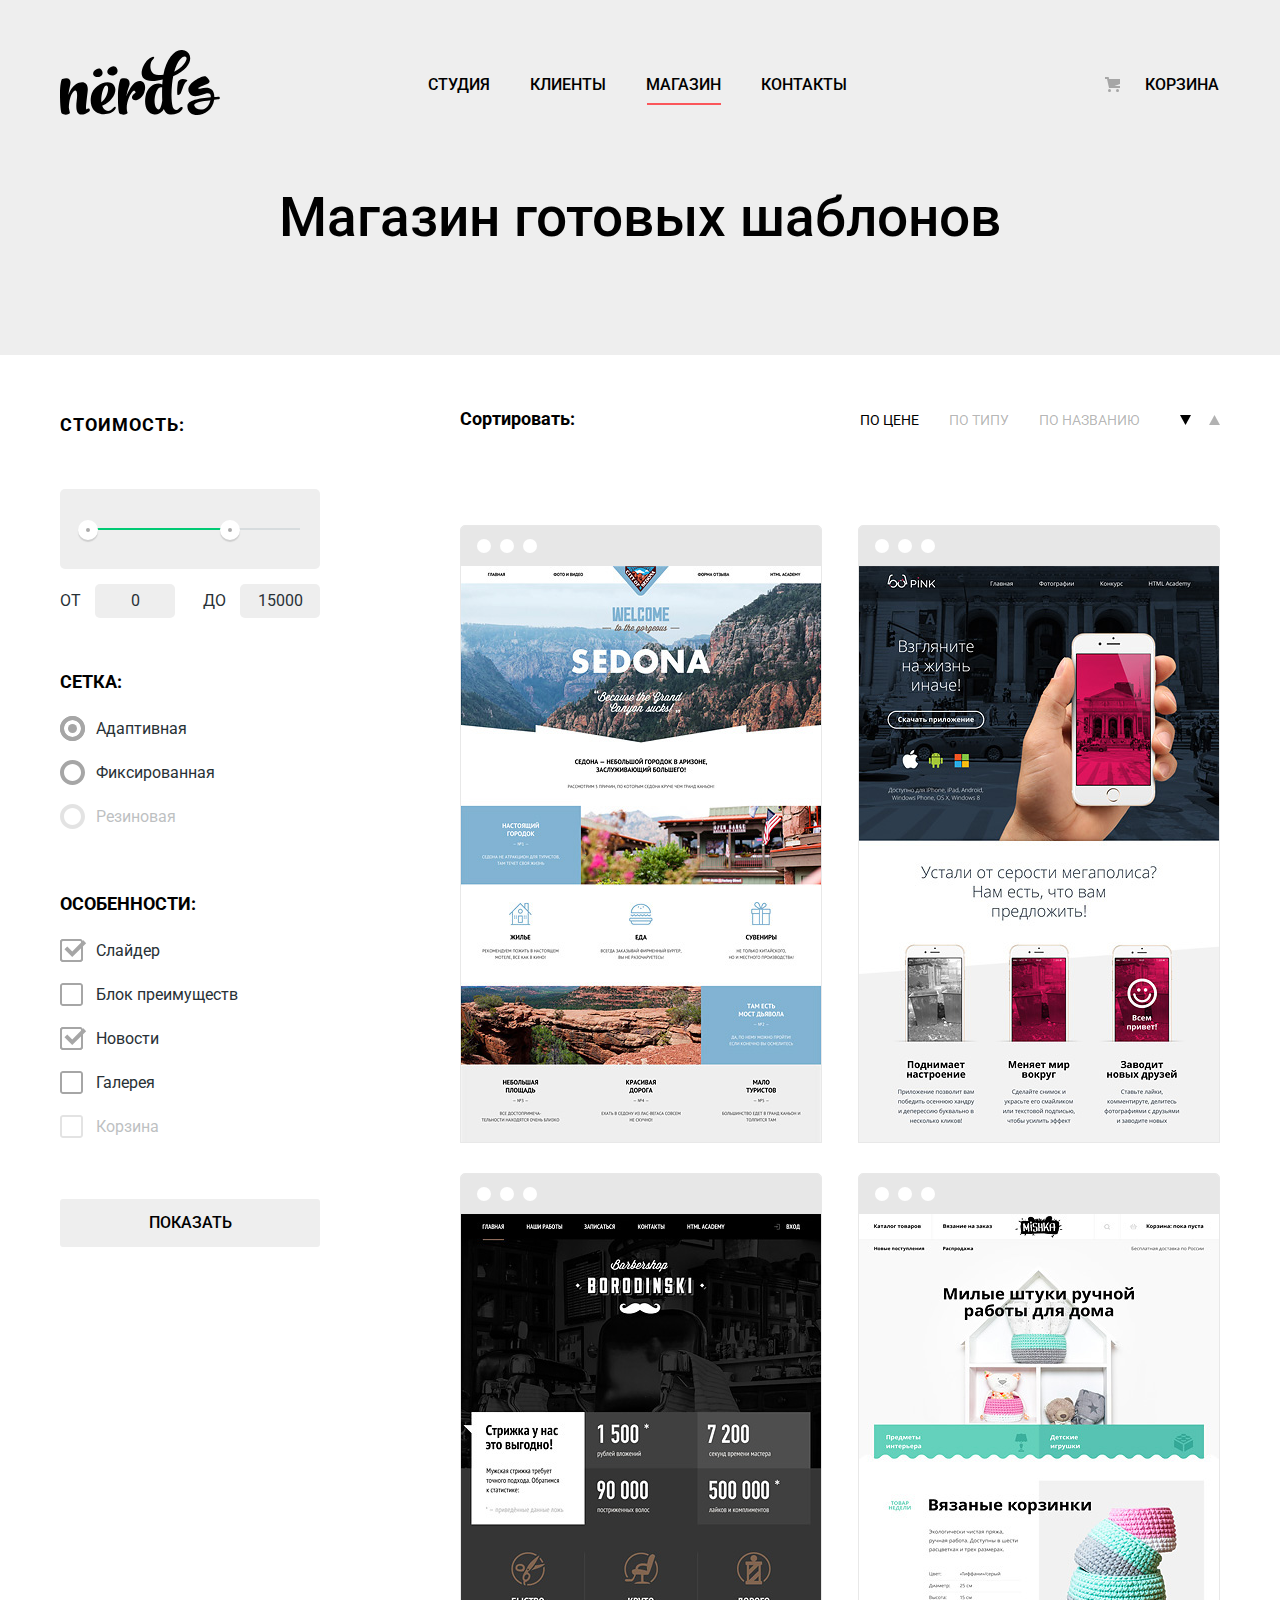
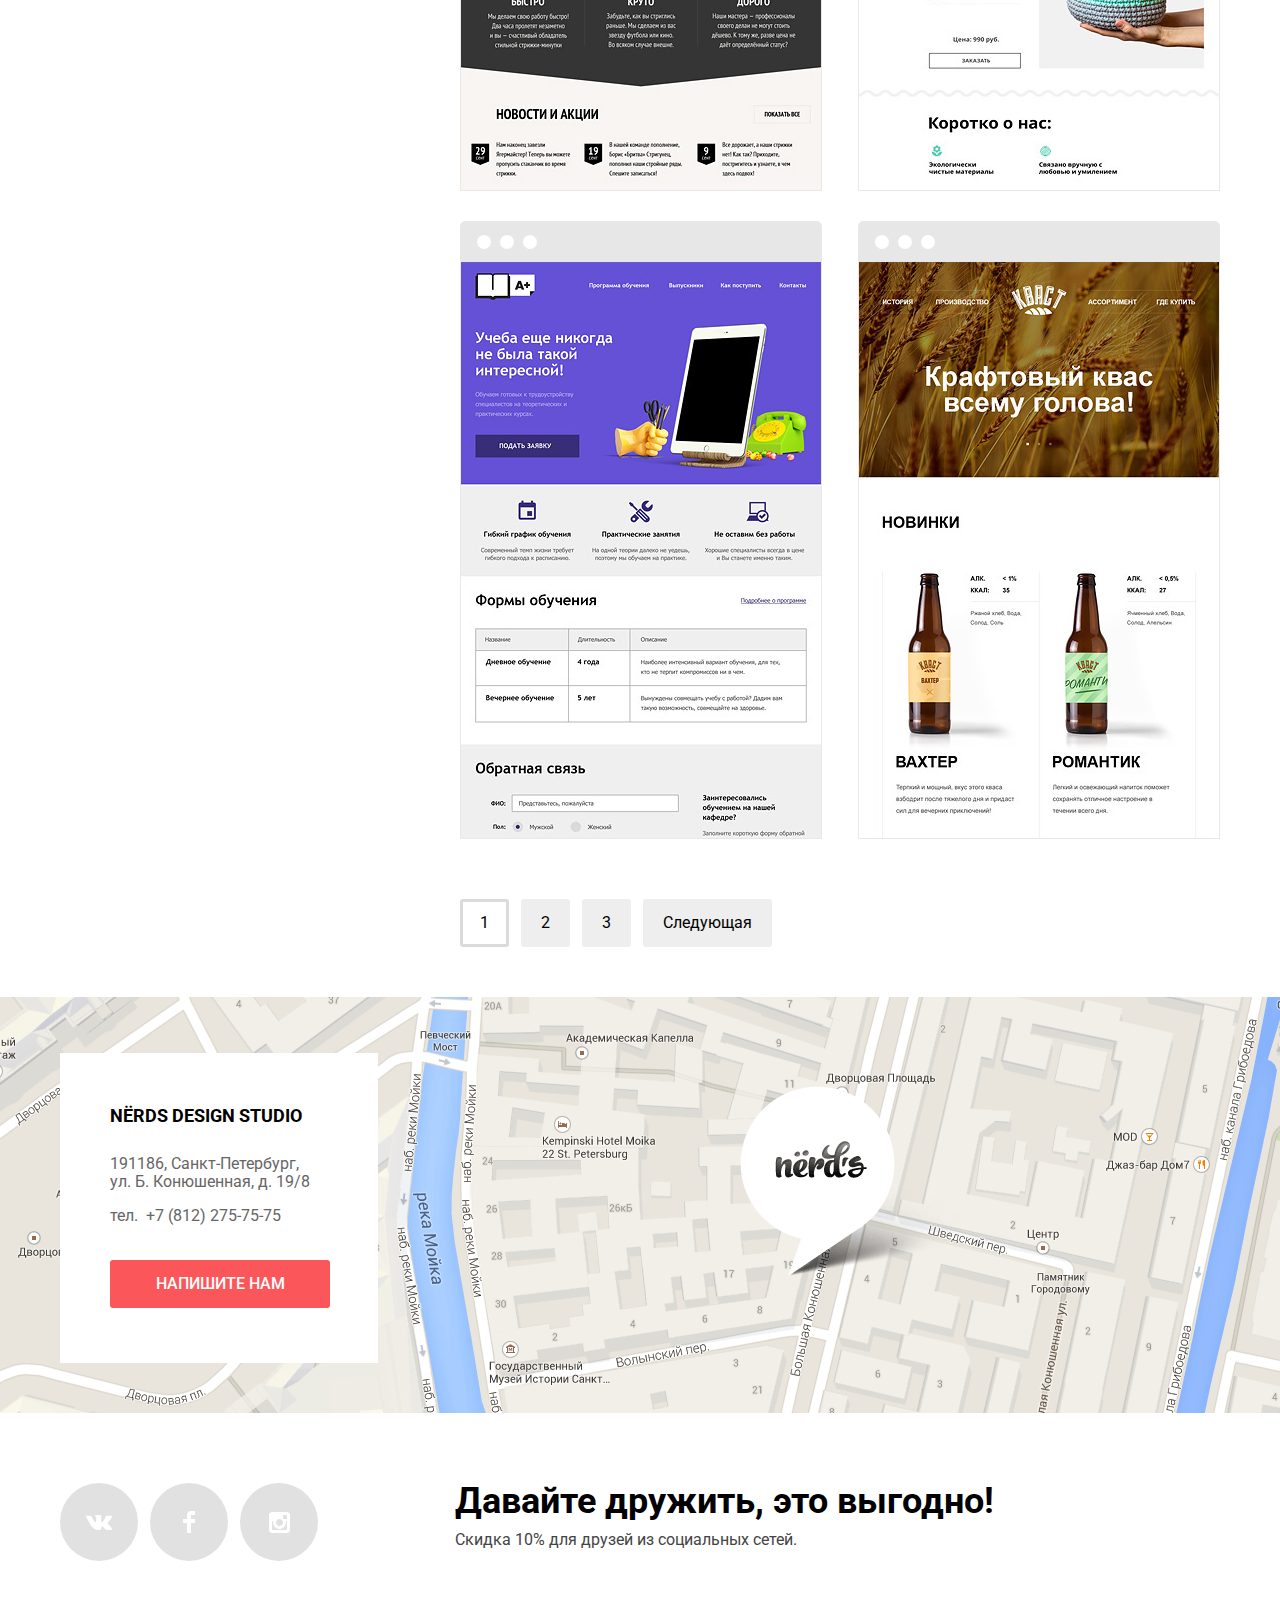
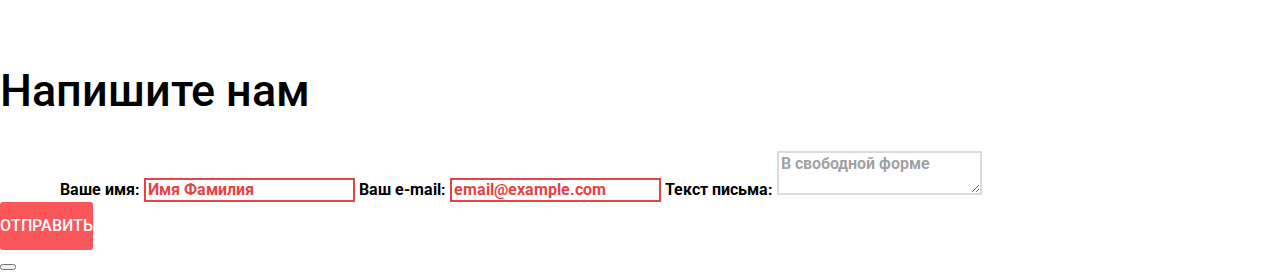
==== commit 91d274f1: "Завершена стилизация главной страницы и страницы каталога, стилизованы декоративные элементы" ====
--- a/catalog.html
+++ b/catalog.html
@@ -44,18 +44,18 @@
                         <div class="price-filter">
                             <div class="filter-range">
                                 <div class="filter-range-scale">
-                                    <div class="filter-range-bar" style="width: 64%;"></div>
-                                    <button class="range-handle range-handle-min" type="button" aria-label="минимум" style="left: 0;"></button>
-                                    <button class="range-handle range-handle-max" type="button" aria-label="максимум" style="left: 64%;"></button>
+                                    <div class="filter-range-bar"></div>
+                                    <div class="range-handle range-handle-min" aria-label="минимум"></div>
+                                    <div class="range-handle range-handle-max" aria-label="максимум"></div>
                                 </div>
                             </div>
 
                             <div class="price-filter-interval">
-                                <label class="price-filter-label">От
-                                    <input class="price-filter-input" type="text" name="min-price" value="0">
+                                <label class="min-price">От
+                                    <input type="text" name="min-price" value="0">
                                 </label>
-                                <label class="price-filter-label">До
-                                    <input class="price-filter-input" type="text" name="max-price" value="15 000">
+                                <label class="max-price">До
+                                    <input type="text" name="max-price" value="15000">
                                 </label>
                             </div>
                         </div>
@@ -127,11 +127,13 @@
                         <li class="sort-direction-item">
                             <a class="sort-direction-link sort-direction-current">
                                 <span class="visually-hidden">Сортировать по возрастанию</span>
+                                <svg xmlns="http://www.w3.org/2000/svg" width="11" height="10" viewBox="0 0 11 10"><path fill="#231F20" d="M5.5 10L0 0h11"/></svg>
                             </a>
                         </li>
                         <li class="sort-direction-item">
                             <a class="sort-direction-link" href="blank.html">
                                 <span class="visually-hidden">Сортировать по убыванию</span>
+                                <svg xmlns="http://www.w3.org/2000/svg" width="11" height="10" viewBox="0 0 11 10"><path fill="#231F20" d="M5.5 0L0 10h11z"/></svg>
                             </a>
                         </li>
                     </ul>
@@ -144,7 +146,7 @@
                             <h3>
                                 <a class="catalog-item-title" href="blank.html">Sedona</a>
                             </h3>
-                            <p>Информационный сайт для туристов</p>
+                            <p>Информационный сайт <br> для туристов</p>
                             <a class="button catalog-item-button" href="blank.html">9 900 руб.</a>
                         </div>
                     </li>
@@ -164,7 +166,7 @@
                             <h3>
                                 <a class="catalog-item-title" href="blank.html">Barbershop</a>
                             </h3>
-                            <p>Сайт салона красоты. Для мужчин, да.</p>
+                            <p>Сайт салона красоты. <br> Для мужчин, да.</p>
                             <a class="button catalog-item-button" href="blank.html">9 900 руб.</a>
                         </div>
                     </li>
@@ -174,7 +176,7 @@
                             <h3>
                                 <a class="catalog-item-title" href="blank.html">Mishka</a>
                             </h3>
-                            <p>Интернет-магазин вязаных игрушек</p>
+                            <p>Интернет-магазин <br> вязаных игрушек</p>
                             <a class="button catalog-item-button" href="blank.html">9 900 руб.</a>
                         </div>
                     </li>
@@ -211,27 +213,37 @@
     </main>
 
     <footer>
-        <section class="map">
-            <h2 class="visually-hidden">Как нас найти?</h2>
-            <img src="img/bg-map.png" width="1440" height="416" alt="191186, г. Санкт-Петербург, ул. Большая Конюшенная, д. 19/8">
-        </section>
-        <section class="contacts">
-            <p class="contacts-title">Nёrds design studio</p>
-            <p class="contacts-text">191186, Санкт-Петербург,<br>ул. Б. Конюшенная, д. 19/8</p>
-            <p class="contacts-text">тел.&nbsp;
-                <a class="contacts-link" href="tel:+78122757575">+7 (812) 275-75-75</a>
-            </p>
-    
-            <a class="contacts-button button" href="feedback.html">Напишите нам</a>
-        </section>
+        <div class="map-contacts">
+			<section class="map">
+				<h2 class="visually-hidden">Как нас найти?</h2>
+				<img src="img/bg-map.png" width="1440" height="416" alt="191186, г. Санкт-Петербург, ул. Большая Конюшенная, д. 19/8">
+			</section>
+			<div class="content-wrapper">
+				<section class="contacts">
+					<p class="contacts-title">Nёrds design studio</p>
+					<p class="contacts-text">191186, Санкт-Петербург,<br>ул. Б. Конюшенная, д. 19/8</p>
+					<p class="contacts-text">тел.&nbsp;
+						<a class="contacts-link" href="tel:+78122757575">+7 (812) 275-75-75</a>
+					</p>
+	
+					<a class="contacts-button button" href="feedback.html">Напишите нам</a>
+				</section>
+			</div>
+		</div>
         <div class="content-wrapper">
             <div class="footer-social">
                 <div class="social-links">
                     <ul class="social-list">
-                        <li><a class="social-button" href="https://vk.com">Вконтакте</a></li>
-                        <li><a class="social-button" href="https://www.facebook.com">Фейсбук</a></li>
-                        <li><a class="social-button" href="https://www.instagram.com">Инстаграм</a></li>
-                    </ul>
+						<li><a class="social-button" href="https://vk.com"><span class="visually-hidden">Вконтакте</span>
+							<svg xmlns="http://www.w3.org/2000/svg" width="26" height="15" viewBox="0 0 26 15"><path fill="#FFF" d="M16.138 11.51c.956-.309 2.18 2.04 3.483 2.939.978.681 1.727.534 1.727.534l3.473-.05s1.815-.112.957-1.554c-.071-.12-.503-1.069-2.585-3.022-2.177-2.043-1.882-1.712.739-5.244 1.597-2.153 2.236-3.468 2.036-4.028-.192-.539-1.365-.399-1.365-.399L20.69.713c-.381.001-.704.119-.851.515-.003.004-.621 1.666-1.445 3.079-1.741 2.989-2.436 3.148-2.724 2.961-.661-.433-.494-1.737-.494-2.664 0-2.897.432-4.105-.846-4.417-.427-.104-.739-.172-1.828-.182-1.392-.021-2.574 0-3.244.329-.445.223-.786.712-.579.74.26.035.843.16 1.155.586.401.552.389 1.789.389 1.789s.229 3.411-.54 3.834c-.528.29-1.25-.302-2.803-3.016-.793-1.388-1.392-2.922-1.392-2.922s-.116-.285-.326-.441c-.25-.185-.6-.244-.6-.244L.848.684S.29.7.085.946c-.182.218-.015.668-.015.668s2.909 6.881 6.203 10.347c3.02 3.182 6.452 2.971 6.452 2.971h1.555s.469-.054.709-.312c.224-.24.214-.691.214-.691s-.031-2.109.935-2.419z"/></svg>
+						</a></li>
+						<li><a class="social-button" href="https://www.facebook.com"><span class="visually-hidden">Фейсбук</span>
+							<svg xmlns="http://www.w3.org/2000/svg" width="12" height="22" viewBox="0 0 12 22"><path fill="#FFF" d="M12 4V0H8a4 4 0 0 0-4 4v4H0v4h4v10h4V12h4V8H8V4h4z"/></svg>
+						</a></li>
+						<li><a class="social-button" href="https://www.instagram.com"><span class="visually-hidden">Инстаграм</span>
+							<svg xmlns="http://www.w3.org/2000/svg" width="21" height="21" viewBox="0 0 21 21"><path fill="#FFF" d="M18 0H3C1.35 0 0 1.35 0 3v15c0 1.65 1.35 3 3 3h15c1.65 0 3-1.35 3-3V3c0-1.65-1.35-3-3-3zm-7.5 7c1.93 0 3.5 1.57 3.5 3.5S12.43 14 10.5 14 7 12.43 7 10.5 8.57 7 10.5 7zM18 18H3V9h1.181A6.504 6.504 0 0 0 4 10.5a6.5 6.5 0 1 0 13 0 6.45 6.45 0 0 0-.181-1.5H18v9zm0-11h-4V3h4v4z"/></svg>
+						</a></li>
+					</ul>
                 </div>
                 <div class="social-offer">
                     <b>Давайте дружить, это выгодно!</b>
--- a/style.css
+++ b/style.css
@@ -1,6 +1,5 @@
 body {
     min-width: 1200px;
-    min-height: 100%;
     margin: 0;
     padding: 0;
 
@@ -17,6 +16,28 @@
     text-decoration: none;
 }
 
+img {
+    width: 100%;
+    height: auto;
+}
+
+.visually-hidden:not(:focus):not(:active),
+input[type="checkbox"].visually-hidden,
+input[type="radio"].visually-hidden {
+    position: absolute;
+
+    width: 1px;
+    height: 1px;
+    margin: -1px;
+    border: 0;
+    padding: 0;
+
+    white-space: nowrap;
+    clip-path: inset(100%);
+    clip: rect(0 0 0 0);
+    overflow: hidden;
+}
+
 .content-wrapper {
     width: 1160px;
     margin: 0 auto;
@@ -25,6 +46,7 @@
 
 .main-header {
     width: 100%;
+    padding-top: 50px;
 
     background-color: #eeeeee;
 }
@@ -46,7 +68,7 @@
 .main-navigation {
     display: flex;
     justify-content: space-between;
-    align-items: flex-end;
+    align-items: center;
 
     line-height: 30px;
     font-weight: 500;
@@ -59,8 +81,20 @@
     list-style: none;
 }
 
+.site-navigation {
+    display: flex;
+    flex-wrap: wrap;
+
+    width: 500px;
+    margin: 0;
+    padding: 0;
+}
+
 .site-navigation a,
 .user-navigation a {
+    display: block;
+    padding: 20px;
+
     color: #000000;
 }
 
@@ -77,19 +111,52 @@
     opacity: 0.3;
 }
 
-.site-navigation {
-    width: 500px;
-    margin: 0;
-    padding: 0;
+.site-navigation .link-current {
+    position: relative;
+}
+
+.site-navigation .link-current::after {
+    content: "";
+
+    position: absolute;
+    right: 20px;
+    bottom: 15px;
+
+    width: 74px;
+    height: 2px;
+
+    background-color: #fb565a;
 }
 
 .user-navigation {
-    width: 125px;
-    margin: 0;
-    padding: 0;
+    display: flex;
+    max-width: 125px;
+    margin: 0;
+    padding: 0;
+}
+
+.user-navigation a {
+    position: relative;
+    padding-left: 50px;
+}
+
+.user-navigation a::before {
+    content: "";
+
+    position: absolute;
+    top: 27px;
+    left: 10px;
+    
+    width: 15px;
+    height: 15px;
+
+    background-image: url("img/cart-icon.svg");
+    background-repeat: no-repeat;
+    background-position: 0 0;
 }
 
 .slider {
+    position: relative;
     width: 100%;
     margin-bottom: 80px;
 
@@ -104,21 +171,100 @@
 }
 
 .slider-list-item {
-    display: flex;
-}
-
-.slide-content {
-    width: 382px;
+    display: none;
+    padding: 78px 0 80px;
+}
+
+.slider-list-item:nth-child(1) {
+    background-image: url("img/bg-slide-1.png");
+    background-repeat: no-repeat;
+    background-position: 93% 18px;
+}
+
+.slider-list-item:nth-child(2) {
+    background-image: url("img/bg-slide-2.png");
+    background-repeat: no-repeat;
+    background-position: 100% 0;
+}
+
+.slider-list-item:nth-child(3) {
+    background-image: url("img/bg-slide-3.png");
+    background-repeat: no-repeat;
+    background-position: 100% 18px;
+}
+
+.current-slide {
+    display: block;
 }
 
 .slide-title {
+    max-width: 600px;
+    margin: 0;
+    margin-bottom: 27px;
+
     font-size: 55px;
     line-height: 55px;
     font-weight: 500;
     color: #000000;
 }
 
+.slide-description {
+    max-width: 430px;
+    margin: 0;
+    margin-bottom: 38px;
+}
+
+.slider-controls {
+    position: absolute;
+    left: 50%;
+    bottom: 95px;
+    z-index: 100;
+
+    display: flex;
+    justify-content: space-between;
+
+    width: 90px;
+    height: 18px;
+
+    padding: 0;
+    margin: 0;
+    transform: translateX(-50%);
+}
+
+.slider-controls-button {
+    position: relative;
+    width: 18px;
+    height: 18px;
+    padding: 8px;
+
+    border-radius: 50%;
+    border: none;
+    cursor: pointer;
+    background-color: #ffffff;
+
+}
+
+.slider-controls-button-current::after {
+    content: "";
+
+    position: absolute;
+    left: 50%;
+    bottom: 50%;
+
+    width: 4px;
+    height: 4px;
+    margin: -4px;
+
+    border-radius: 50%;
+    border: 2px solid #c1c1c1;
+    background-color: #ffffff;
+}
+
+
 .button {
+    display: block;
+    padding: 15px 0;
+
     font: inherit;
     
     line-height: 18px;
@@ -126,9 +272,9 @@
     color: #ffffff;
     text-transform: uppercase;
     text-align: center;
-    vertical-align: middle;
 
     background-color: #fb565a;
+    border-radius: 3px;
     border: none;
 }
 
@@ -169,8 +315,22 @@
     background-color: #e5a722;
 }
 
+.slide-button {
+    width: 240px;
+}
+
+.service-button {
+    width: 160px;
+}
+
+.contacts-button {
+    width: 220px;
+    margin-top: 35px;
+}
+
 .services {
-    margin-bottom: 35px;
+    margin-bottom: 80px;
+    
 }
 
 .services-list {
@@ -184,10 +344,36 @@
 }
 
 .service-item {
+    padding-top: 154px;
     width: 300px;
 }
 
+.service-item:first-child {
+    background-image: url("img/main-websites.png");
+    background-size: 300px 146px;
+    background-repeat: no-repeat;
+    background-position: top center;
+}
+
+.service-item:nth-child(2) {
+    background-image: url("img/main-applications.png");
+    background-size: 300px 146px;
+    background-repeat: no-repeat;
+    background-position: top center;
+}
+
+.service-item:last-child {
+    background-image: url("img/main-presentations.png");
+    background-size: 300px 146px;
+    background-repeat: no-repeat;
+    background-position: top center;
+}
+
 .service-item h3 {
+    margin: 0;
+    margin-top: 16px;
+    margin-bottom: 16px;
+
     font-weight: 24px;
     line-height: 30px;
     font-weight: 700;
@@ -195,14 +381,22 @@
     text-transform: uppercase;
 }
 
+.service-item p {
+    margin: 0;
+    margin-bottom: 16px;
+}
+
 .index-columns {
     display: flex;
     justify-content: space-between;
-    margin-bottom: 65px;
+    padding-bottom: 55px;
+    border-top: 2px solid #eeeeee;
+    border-bottom: 2px solid #eeeeee;
 }
 
 .about {
     width: 660px;
+    padding-top: 75px;
 }
 
 .about b {
@@ -212,26 +406,82 @@
     color: #000000;
 }
 
+.about-description {
+    margin-top: 30px;
+    margin-bottom: 35px;
+}
+
 .about-list-title {
-    color: #000000;
-    font-weight: 700;
-}
-
-.about-item {
-    list-style-type: none;
-}
-
-.company-statistics {
-    width: 370px;
-}
-
-.company-statistics b {
+    margin: 0;
+    margin-bottom: 24px;
+    color: #000000;
     font-weight: 700;
     text-transform: uppercase;
-    color: #000000;
+}
+
+.about-list {
+    padding: 0;
+    margin: 0;
+}
+
+.about-item {
+    position: relative;
+    margin: 0;
+    margin-bottom: 24px;
+    padding: 0;
+    padding-left: 37px;
+    list-style-type: none;
+}
+
+.about-item::before {
+    content: "";
+
+    position: absolute;
+    left: 0;
+    top: 50%;
+
+    width: 25px;
+    height: 2px;
+
+    background-color: #fb565a;
+}
+
+.company-statistics {
+    width: 360px;
+    padding-top: 40px;
+}
+
+.company-statistics-logo {
+    margin: 0;
+    margin-bottom: 35px;
+    width: 360px;
+    height: 208px;
+}
+
+.company-statistics-heading {
+    margin: 0;
+    margin-bottom: 30px;
+    text-align: center;
+    font-weight: 700;
+    text-transform: uppercase;
+    color: #000000;
+}
+
+.indicators-list {
+    display: flex;
+    justify-content: space-between;
+    width: 360px;
+}
+
+.indicator-item {
+    display: flex;
+    flex-direction: column;
+    margin-right: 20px;
 }
 
 .indicators-list dd {
+    margin-left: 0;
+    margin-bottom: 22px;
     font-size: 45px;
     line-height: 45px;
     font-weight: 700;
@@ -239,28 +489,54 @@
 }
 
 .indicators-list sup {
+    font-size: 28px;
     font-weight: 500;
 }
 
 .indicators-list dt {
+    order: 1;
     line-height: 18px;
+    text-align: left;
 }
 
 .companies {
     margin-bottom: 80px;
+    border-bottom: 2px solid #eeeeee;
 }
 
 .companies-list {
     display: flex;
     justify-content: space-between;
-    margin: 0;
-    padding: 0;
+    align-items: center;
+
+    margin: 0;
+    padding-top: 50px;
+    padding-bottom: 44px;
 
     list-style: none;
 }
 
 .company-item {
+    position: relative;
     width: 260px;
+}
+
+.company-item:not(:nth-child(4))::after {
+    content: "";
+
+    position: absolute;
+    right: 15px;
+    bottom: 50%;
+
+    width: 2px;
+    height: 52px;
+
+    transform: translateY(50%);
+    background-color: #eeeeee;
+}
+
+.company-item img {
+    max-width: 210px;
 }
 
 .company-link {
@@ -276,9 +552,13 @@
     opacity: 0.1;
 }
 
+.map-contacts .content-wrapper {
+    position: relative;
+}
+
 .map {
     height: 416px;
-    margin: 0 auto;
+    overflow: hidden;
 }
 
 .map img {
@@ -289,14 +569,25 @@
 }
 
 .contacts {
+    position: absolute;
+    left: 20px;
+    bottom: 50px;
+    z-index: 100;
+
+    box-sizing: border-box;
     width: 318px;
     min-height: 310px;
 
     padding: 48px;
     padding-left: 50px;
+
+    background-color: #ffffff;
 }
 
 .contacts-title {
+    margin: 0;
+    margin-bottom: 24px;
+
     font-size: 18px;
     line-height: 30px;
     font-weight: bold;
@@ -328,6 +619,9 @@
 
 .social-list {
     display: flex;
+    flex-wrap: wrap;
+    justify-content: space-between;
+    width: 260px;
     margin: 0;
     padding: 0;
 
@@ -339,8 +633,27 @@
 }
 
 .social-button {
-    color: #ffffff;
+    display: flex;
+    align-items: center;
+    justify-content: center;
+    width: 78px;
+    height: 78px;
+
+    border-radius: 50%;
     background-color: #e1e1e1;
+}
+
+.social-button:hover,
+.social-button:focus {
+    background-color: #e74246;
+}
+
+.social-button:active {
+    background-color: #d7373b;
+}
+
+.social-button:active path {
+    fill-opacity: 0.3;
 }
 
 .social-offer {
@@ -348,6 +661,8 @@
 }
 
 .social-offer b{
+    display: block;
+    margin-bottom: 10px;
     font-size: 36px;
     line-height: 36px;
     color: #000000;
@@ -355,6 +670,7 @@
 }
 
 .social-offer p {
+    margin: 0;
     color: #444444;
     line-height: 22px;
 }
@@ -413,10 +729,6 @@
     color: #000000;
 }
 
-.site-navigation .link-current {
-    border-bottom: 2px solid #fb565a;
-}
-
 /* Стили для страницы каталога */
 
 .page-title-wrapper {
@@ -451,10 +763,18 @@
 }
 
 .filters fieldset {
+    padding: 0;
+    margin: 0;
+    margin-bottom: 40px;
     border: none;
 }
 
+.filters fieldset:first-child {
+    margin-bottom: 49px;
+}
+
 .filters legend {
+    margin-bottom: 20px;
     font-size: 18px;
     line-height: 30px;
     font-weight: 700;
@@ -466,21 +786,112 @@
     letter-spacing: 1px;
 }
 
+.price-filter {
+    width: 260px;
+    margin-top: 29px;
+}
+
+.filter-range {
+    position: relative;
+
+    height: 41px;
+    margin-bottom: 15px;
+    padding-top: 39px;
+    padding-right: 20px;
+    padding-left: 20px;
+
+    background-color: #eeeeee;
+
+    border-radius: 5px;
+}
+
+.filter-range-scale {
+    height: 2px;
+
+    background-color: #d7dcde;
+}
+
+.filter-range-bar {
+    width: 70%;
+    height: 2px;
+
+    background-color: #00ca74;
+}
+
+.range-handle {
+    position: absolute;
+    top: 31px;
+    left: 0;
+
+    width: 4px;
+    height: 4px;
+    padding: 0;
+
+    border: 8px solid #ffffff;
+    background-color: #ababab;
+    box-shadow: 0 2px 1px 0 #cfcfcf;
+    border-radius: 50%;
+    cursor: pointer;
+}
+
+.range-handle-min {
+    left: 18px;
+}
+
+.range-handle-max {
+    left: 160px;
+}
+
 .price-filter-interval {
+    font-size: 0;
+}
+
+.price-filter-interval label {
+    display: inline-block;
+    width: 50%;
+
+    font-size: 16px;
     line-height: 22px;
     text-transform: uppercase;
 }
 
-.price-filter-input {
+.price-filter-interval input {
+    width: 60px;
+    padding: 8px 10px;
+    margin-left: 10px;
+    font-family: "Roboto", Arial, sans-serif;
+    font-size: 16px;
     text-align: center;
-    vertical-align: middle;
 
     border: none;
+    color: #283136;
+    border-radius: 5px;
     background-color: #eeeeee;
 }
 
+.price-filter-interval .max-price {
+    text-align: right;
+}
+
+
 .filters ul {
+    padding: 0;
+    margin: 0;
     list-style: none;
+}
+
+.filter-option {
+    margin-bottom: 20px;
+    padding-left: 36px;
+}
+
+.filter-option label {
+    position: relative;
+
+    display: block;
+
+    cursor: pointer;
+    user-select: none;
 }
 
 .filter-input:hover + label,
@@ -494,7 +905,69 @@
     opacity: 0.3;
 }
 
+.filter-input-checkbox + label::before {
+    content: "";
+
+    position: absolute;
+    left: -36px;
+    top: 0;
+
+    width: 23px;
+    height: 23px;
+
+    background-image: url("img/checkbox-off.svg");
+    background-repeat: no-repeat;
+    background-position: 0 0;
+}
+
+.filter-input-checkbox:checked + label::after {
+    content: "";
+
+    position: absolute;
+    left: -36px;
+    top: 0;
+
+    width: 27px;
+    height: 23px;
+
+    background-image: url("img/checkbox-on.svg");
+    background-repeat: no-repeat;
+    background-position: 0 0;
+}
+
+.filter-input-radio + label::before {
+    content: "";
+
+    position: absolute;
+    left: -36px;
+    top: -1px;
+
+    width: 25px;
+    height: 25px;
+
+    background-image: url("img/radio-off.svg");
+    background-repeat: no-repeat;
+    background-position: 0 0;
+}
+
+.filter-input-radio:checked + label::after {
+    content: "";
+
+    position: absolute;
+    left: -36px;
+    top: -1px;
+
+    width: 25px;
+    height: 25px;
+
+    background-image: url("img/radio-on.svg");
+    background-repeat: no-repeat;
+    background-position: 0 0;
+}
+
 .filter-button {
+    width: 100%;
+
     color: #000000;
     background-color: #eeeeee;
 }
@@ -516,14 +989,14 @@
 
 .catalog-header {
     display: flex;
-    margin-bottom: 50px;
+    margin-bottom: 95px;
 }
 
 .catalog-title {
     margin: 0;
     padding: 0;
-    width: 160px;
-    margin-right: 240px;
+    width: 360px;
+    margin-right: 40px;
 
     font-size: 18px;
     line-height: 18px;
@@ -538,20 +1011,32 @@
 }
 
 .sort-type-list {
+    display: flex;
+    justify-content: space-between;
     margin: 0;
     padding: 0;
     width: 280px;
+
 }
 
 .sort-direction-list {
+    display: flex;
+    justify-content: flex-end;
     margin: 0;
     padding: 0;
     width: 60px;
     margin-left: auto;
 }
 
-.sort-type-link,
-.sort-direction-link {
+.sort-direction-item {
+    margin-right: 18px;
+}
+
+.sort-direction-item:last-child {
+    margin-right: 0;
+}
+
+.sort-type-link {
     font-size: 14px;
     line-height: 18px;
     text-transform: uppercase;
@@ -559,17 +1044,27 @@
 }
 
 .sort-type-link:hover,
-.sort-type-link:focus,
-.sort-direction-link:hover,
-.sort-direction-link:focus {
+.sort-type-link:focus {
     color: rgba(0, 0, 0, 0.6);
 }
 
 .sort-type-link:active,
-.sort-direction-link:active,
-.sort-type-current,
-.sort-direction-current{
-    color: #000000;
+.sort-type-current {
+    color: #000000;
+}
+
+.sort-direction-link path {
+    fill: rgba(0, 0, 0, 0.3);
+}
+
+.sort-direction-link:hover path,
+.sort-direction-link:focus path {
+    fill: rgba(0, 0, 0, 0.6);
+}
+
+.sort-direction-link:active path,
+.sort-direction-current path {
+    fill: #000000;
 }
 
 .catalog-list {
@@ -585,11 +1080,67 @@
 }
 
 .catalog-item {
+    position: relative;
+    
     width: 360px;
+    height: 576px;
+    padding-top: 40px;
     margin-bottom: 30px;
+
+    border: 1px solid rgba(68, 68, 68, 0.12);
+    border-radius: 5px 5px 0 0;
+}
+
+.catalog-item img {
+    display: block;
+    width: 100%;
+    height: 576px;
+    margin: 0;
+    object-fit: cover;
+}
+
+.catalog-item::before {
+    content: "";
+
+    position: absolute;
+    top: 0;
+    left: 0;
+
+    width: 360px;
+    height: 40px;
+
+    background-image: url("img/browser.svg");
+    background-repeat: no-repeat;
+    background-position: 0 0;
+
+    opacity: 0.12;
+}
+
+.catalog-item:hover::before {
+    opacity: 1;
+}
+
+.catalog-item-description {
+    display: none;
+
+    position: absolute;
+    bottom: 0;
+    left: 0;
+
+    width: 360px;
+    height: 232px;
+
+    background-color: #eeeeee;
+}
+
+.catalog-item:hover .catalog-item-description {
+    display: block;
 }
 
 .catalog-item-description h3 {
+    margin-top: 27px;
+    margin-bottom: 17px;
+
     font-size: 18px;
     line-height: 30px;
     font-weight: 700;
@@ -602,8 +1153,12 @@
 }
 
 .catalog-item-description p {
+    max-width: 240px;
+    margin: 0 auto;
+
     line-height: 18px;
     text-align: center;
+    color: #666666;
 }
 
 .catalog-item-button,
@@ -611,14 +1166,33 @@
     color: #ffffff;
 }
 
+.catalog-item-button {
+    margin: 30px auto 44px;
+    width: 200px;
+}
+
 .pagination-list {
+    display: flex;
+    flex-wrap: wrap;
     margin: 0;
     padding: 0;
 
     list-style: none;
 }
 
+.pagination-item {
+    margin-right: 12px;
+}
+
+.pagination-item:last-child {
+    margin-right: 0;
+}
+
 .pagination-item a {
+    display: block;
+    padding: 15px 20px;
+    border-radius: 3px;
+
     line-height: 18px;
     color: #000000;
     
@@ -632,10 +1206,14 @@
 
 .pagination-item a:active {
     background-color: #d5d5d5;
-}
-
-.pagination-item-current {
-    background-color: transparent;
+    box-shadow: inset 0 3px 0 #bfbfbf;
+}
+
+.pagination-item-current a,
+.pagination-item-current a:hover,
+.pagination-item-current a:focus {
+    padding: 12px 17px;
+    background-color: #ffffff;
     border: 3px solid #dbdbdb;
 }
 
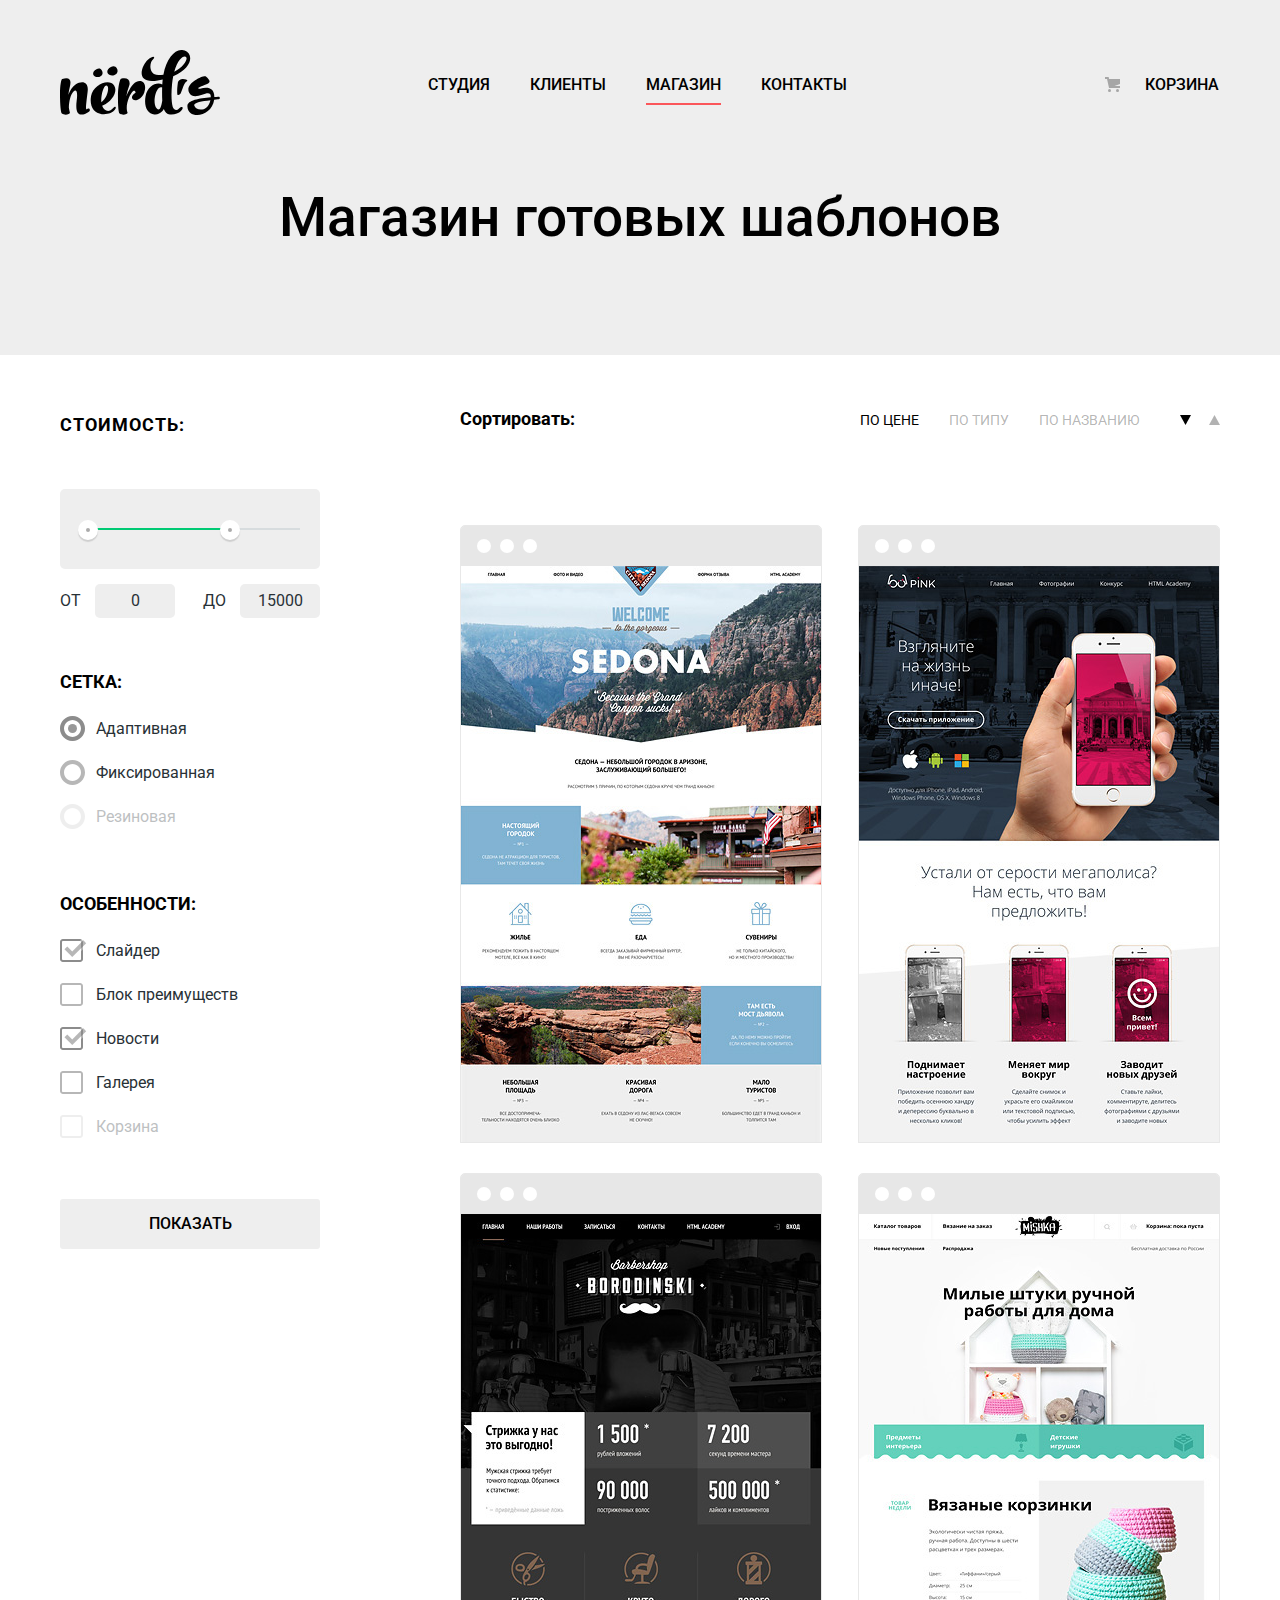
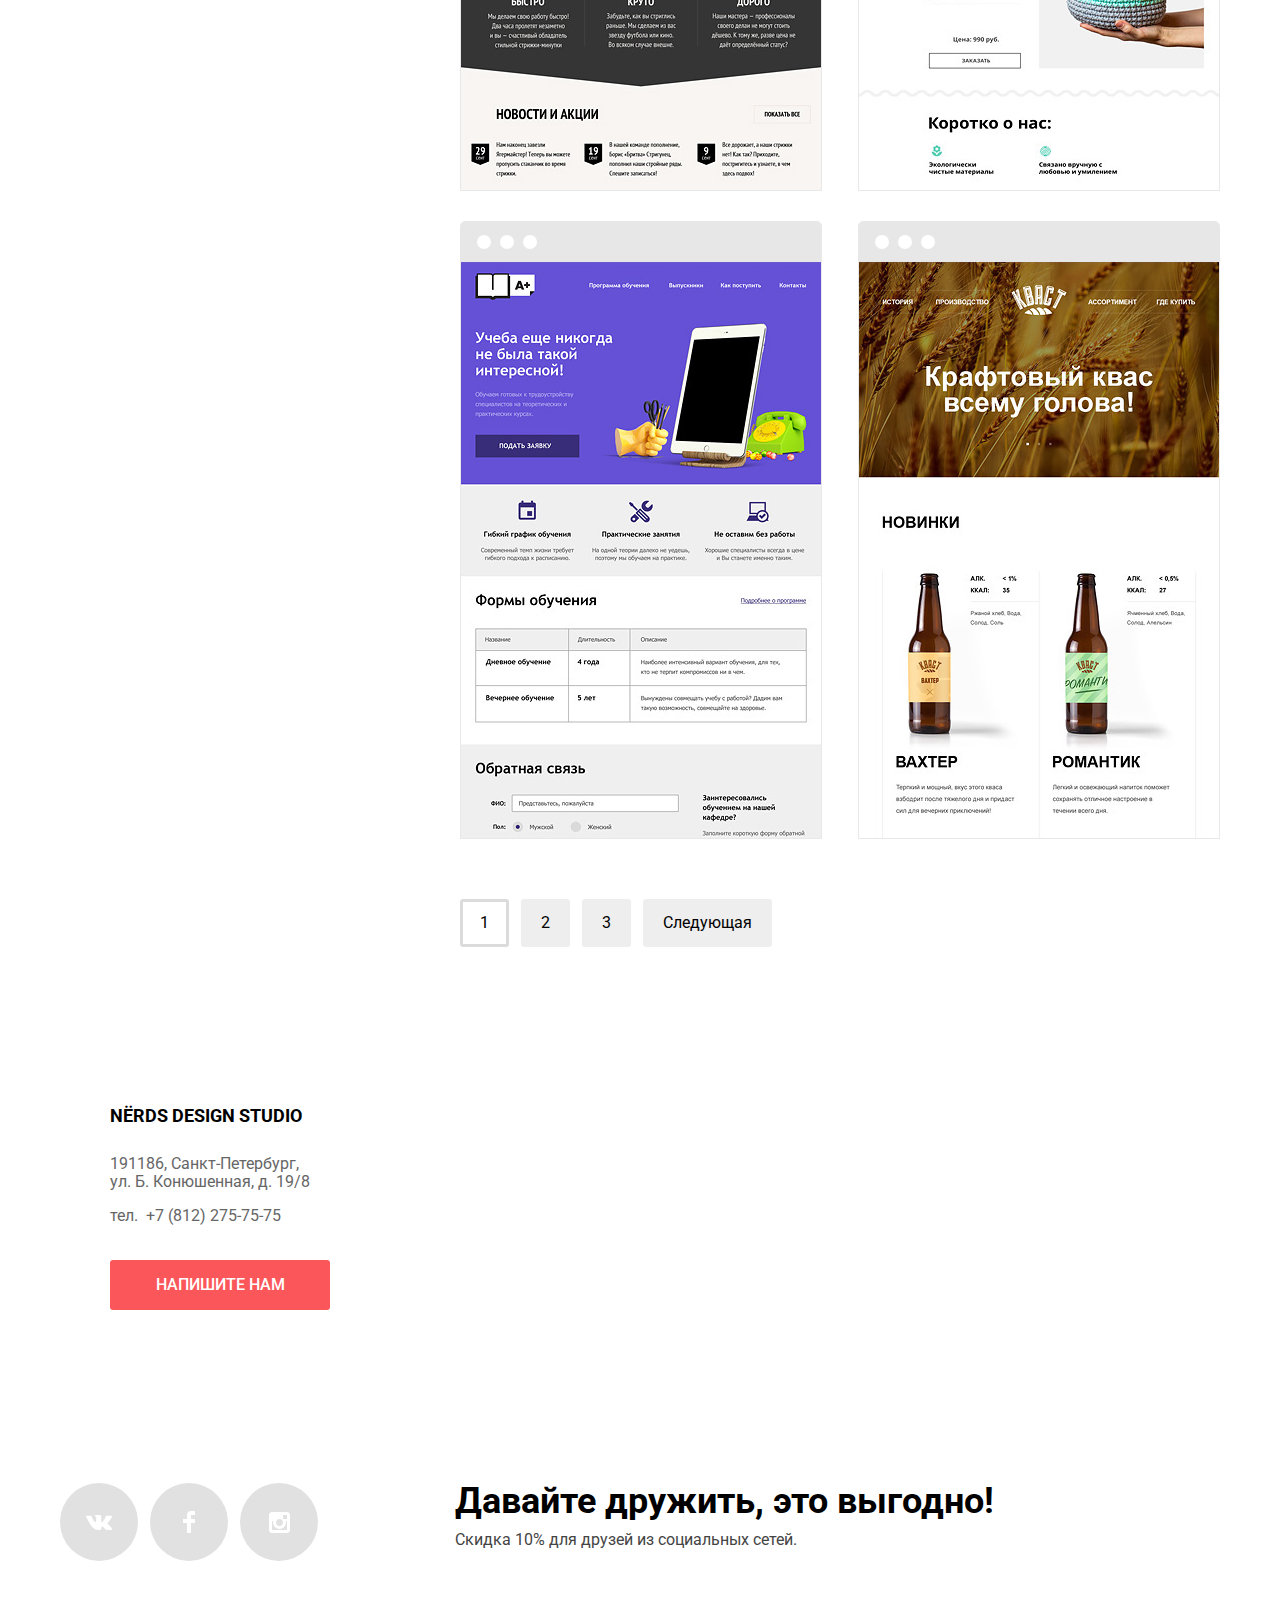
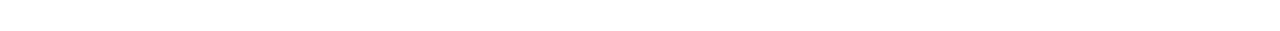
==== commit 4696db0b: "Добавлена интерактивность на сайте с помощью JavaScript, созданы файлы modal-form.js и slider.js, до" ====
--- a/catalog.html
+++ b/catalog.html
@@ -216,6 +216,7 @@
         <div class="map-contacts">
 			<section class="map">
 				<h2 class="visually-hidden">Как нас найти?</h2>
+                <iframe src="https://www.google.com/maps/embed?pb=!1m18!1m12!1m3!1d1998.603625300338!2d30.32085871645168!3d59.93871916905372!2m3!1f0!2f0!3f0!3m2!1i1024!2i768!4f13.1!3m3!1m2!1s0x4696310fca145cc1%3A0x42b32648d8238007!2z0JHQvtC70YzRiNCw0Y8g0JrQvtC90Y7RiNC10L3QvdCw0Y8g0YPQuy4sIDE5LzgsINCh0LDQvdC60YIt0J_QtdGC0LXRgNCx0YPRgNCzLCAxOTExODY!5e0!3m2!1sru!2sru!4v1626813411089!5m2!1sru!2sru" width="100%" height="416" style="border:0;" allowfullscreen="" loading="lazy"></iframe>
 				<img src="img/bg-map.png" width="1440" height="416" alt="191186, г. Санкт-Петербург, ул. Большая Конюшенная, д. 19/8">
 			</section>
 			<div class="content-wrapper">
@@ -254,31 +255,33 @@
     </footer>
 
     <section class="modal modal-form">
-        <h2>Напишите нам</h2>
-    
-        <form class="form-feedback" action="https://echo.htmlacademy.ru" method="POST">
-            <div class="content-wrapper">
-                <label class="feedback-user-label">
-                    Ваше имя:
-                    <input class="feedback-user-input" type="text" placeholder="Имя Фамилия" required>
-                </label>
-    
-                <label class="feedback-email-label">
-                    Ваш e-mail:
-                    <input class="feedback-email-input" type="email" name="email" placeholder="email@example.com" required>
-                </label>
-    
-                <label class="feedback-text-label">
-                    Текст письма:
-                    <textarea class="feedback-text-input" name="feedback-text" placeholder="В свободной форме"></textarea>
-                </label>
-            </div>
-    
-            <button class="button feedback-button" type="submit">Отправить</button>
-        </form>
-    
-        <button class="modal-close" type="button" aria-label="Закрыть"></button>
-    
-    </section>
+		<h2>Напишите нам</h2>
+	
+		<form class="form-feedback" action="https://echo.htmlacademy.ru" method="POST">
+			<div class="form-wrapper">
+				<label>
+					Ваше имя:
+					<input type="text" name="first-name" placeholder="Имя Фамилия" required>
+				</label>
+	
+				<label>
+					Ваш e-mail:
+					<input type="email" name="email" placeholder="email@example.com" required>
+				</label>
+	
+				<label>
+					Текст письма:
+					<textarea name="feedback-text" placeholder="В свободной форме" rows="6"></textarea>
+				</label>
+			</div>
+	
+			<button class="button feedback-button" type="submit">Отправить</button>
+		</form>
+	
+		<button class="modal-close" type="button" aria-label="Закрыть"></button>
+	
+	</section>
+
+    <script src="js/modal-form.js"></script>
 </body>
 </html>--- a/style.css
+++ b/style.css
@@ -121,8 +121,8 @@
     position: absolute;
     right: 20px;
     bottom: 15px;
-
-    width: 74px;
+    left: 20px;
+
     height: 2px;
 
     background-color: #fb565a;
@@ -193,7 +193,7 @@
     background-position: 100% 18px;
 }
 
-.current-slide {
+.slide-current {
     display: block;
 }
 
@@ -218,7 +218,6 @@
     position: absolute;
     left: 50%;
     bottom: 95px;
-    z-index: 100;
 
     display: flex;
     justify-content: space-between;
@@ -244,7 +243,7 @@
 
 }
 
-.slider-controls-button-current::after {
+.button-current::after {
     content: "";
 
     position: absolute;
@@ -263,7 +262,7 @@
 
 .button {
     display: block;
-    padding: 15px 0;
+    padding: 16px 0;
 
     font: inherit;
     
@@ -566,6 +565,7 @@
     width: 100%;
     height: 416px;
     object-fit: cover;
+    z-index: -1;
 }
 
 .contacts {
@@ -675,20 +675,90 @@
     line-height: 22px;
 }
 
+@keyframes fadeIn {
+    0% {
+        opacity: 0;
+    }
+    100% {
+        opacity: 1;
+    }
+}
+
+.modal {
+    position: fixed;
+
+    display: none;
+
+    background-color: #ffffff;
+    z-index: 200;
+}
+
+.modal-show {
+    display: block;
+
+    animation: fadeIn 0.6s;
+}
+
+.modal-form {
+    width: 760px;
+
+    padding: 70px 100px 90px;
+
+    bottom: 180px;
+    left: 50%;
+
+    transform: translateX(-50%);
+    box-shadow: 0 20px 40px rgba(0, 1, 1, 0.75);
+}
+
 .modal-form h2 {
+    margin: 0;
+    margin-bottom: 40px;
+
     font-size: 45px;
     line-height: 45px;
     font-weight: 500;
     color: #000000;
 }
 
+.form-wrapper {
+    display: flex;
+    flex-wrap: wrap;
+    justify-content: space-between;
+
+    margin-bottom: 10px;
+}
+
+.form-wrapper label {
+    width: 360px;
+
+    display: flex;
+    flex-direction: column;
+
+    line-height: 18px;
+    font-weight: bold;
+    color: #000000;
+}
+
+.form-wrapper label:last-child {
+    width: 100%;
+}
+
 .form-feedback input,
 .form-feedback textarea {
+    margin-top: 10px;
+    margin-bottom: 35px;
+    padding: 15px;
+
     font: inherit;
     
+    line-height: 18px;
+    font-weight: 500;
     color: rgba(68, 68, 68, 0.5);
+
     background-color: transparent;
     border: 2px solid #d7dcde;
+    border-radius: 3px;
 }
 
 .form-feedback input::placeholder,
@@ -705,6 +775,7 @@
 .form-feedback textarea:focus {
     color: #444444;
     border-color: #000000;
+    outline: none;
 }
 
 .form-feedback input:focus::placeholder,
@@ -712,21 +783,62 @@
     color: #444444;
 }
 
-.form-feedback input:invalid,
-.form-feedback textarea:invalid {
+.form-feedback input:focus:invalid,
+.form-feedback textarea:focus:invalid,
+.form-feedback input:not(:placeholder-shown):not(:focus):invalid,
+.form-feedback textarea:not(:placeholder-shown):not(:focus):invalid {
     border-color: #e74246;
     color: #e74246;
 }
 
-.form-feedback input:invalid::placeholder,
-.form-feedback textarea:invalid::placeholder {
-    color: #e74246;
-}
-
-.form-feedback label {
-    line-height: 18px;
-    font-weight: bold;
-    color: #000000;
+.modal-close {
+    position: absolute;
+    right: 90px;
+    top: 75px;
+    width: 27px;
+    height: 27px;
+
+    background-color: transparent;
+    border: none;
+
+    cursor: pointer;
+    opacity: 0.3;
+    transition: opacity 0.3s ease-in-out;
+}
+
+.modal-close:hover,
+.modal-close:focus {
+    opacity: 1;
+}
+
+.modal-close:active {
+    opacity: 0.1;
+}
+
+.modal-close::before,
+.modal-close::after {
+    content: "";
+
+    position: absolute;
+    top: 11px;
+    left: 0;
+
+    width: 27px;
+    height: 5px;
+
+    background-color: #fb565a
+}
+
+.modal-close::before {
+    transform: rotate(45deg);
+}
+
+.modal-close::after {
+    transform: rotate(-45deg);
+}
+
+.feedback-button {
+    width: 260px;
 }
 
 /* Стили для страницы каталога */
@@ -894,17 +1006,6 @@
     user-select: none;
 }
 
-.filter-input:hover + label,
-.filter-input:focus + label {
-    color: #000000;
-}
-
-.filter-input:disabled + label {
-    color: #283136;
-
-    opacity: 0.3;
-}
-
 .filter-input-checkbox + label::before {
     content: "";
 
@@ -918,6 +1019,7 @@
     background-image: url("img/checkbox-off.svg");
     background-repeat: no-repeat;
     background-position: 0 0;
+    opacity: 0.4;
 }
 
 .filter-input-checkbox:checked + label::after {
@@ -933,6 +1035,7 @@
     background-image: url("img/checkbox-on.svg");
     background-repeat: no-repeat;
     background-position: 0 0;
+    opacity: 0.4;
 }
 
 .filter-input-radio + label::before {
@@ -948,6 +1051,7 @@
     background-image: url("img/radio-off.svg");
     background-repeat: no-repeat;
     background-position: 0 0;
+    opacity: 0.4;
 }
 
 .filter-input-radio:checked + label::after {
@@ -963,6 +1067,23 @@
     background-image: url("img/radio-on.svg");
     background-repeat: no-repeat;
     background-position: 0 0;
+    opacity: 0.4;
+}
+
+.filter-input:hover + label,
+.filter-input:focus + label {
+    color: #000000;
+}
+
+.filter-input:hover + label::before,
+.filter-input:hover + label::after {
+    opacity: 1;
+}
+
+.filter-input:disabled + label, 
+.filter-input:disabled + label::before,
+.filter-input:disabled + label::after {
+    opacity: 0.3;
 }
 
 .filter-button {
@@ -1121,8 +1242,6 @@
 }
 
 .catalog-item-description {
-    display: none;
-
     position: absolute;
     bottom: 0;
     left: 0;
@@ -1131,10 +1250,15 @@
     height: 232px;
 
     background-color: #eeeeee;
+    opacity: 0;
 }
 
 .catalog-item:hover .catalog-item-description {
-    display: block;
+    opacity: 1;
+}
+
+.catalog-item:focus-within .catalog-item-description {
+    opacity: 1;
 }
 
 .catalog-item-description h3 {
@@ -1153,7 +1277,10 @@
 }
 
 .catalog-item-description p {
+    overflow: hidden;
+
     max-width: 240px;
+    max-height: 380px;
     margin: 0 auto;
 
     line-height: 18px;
